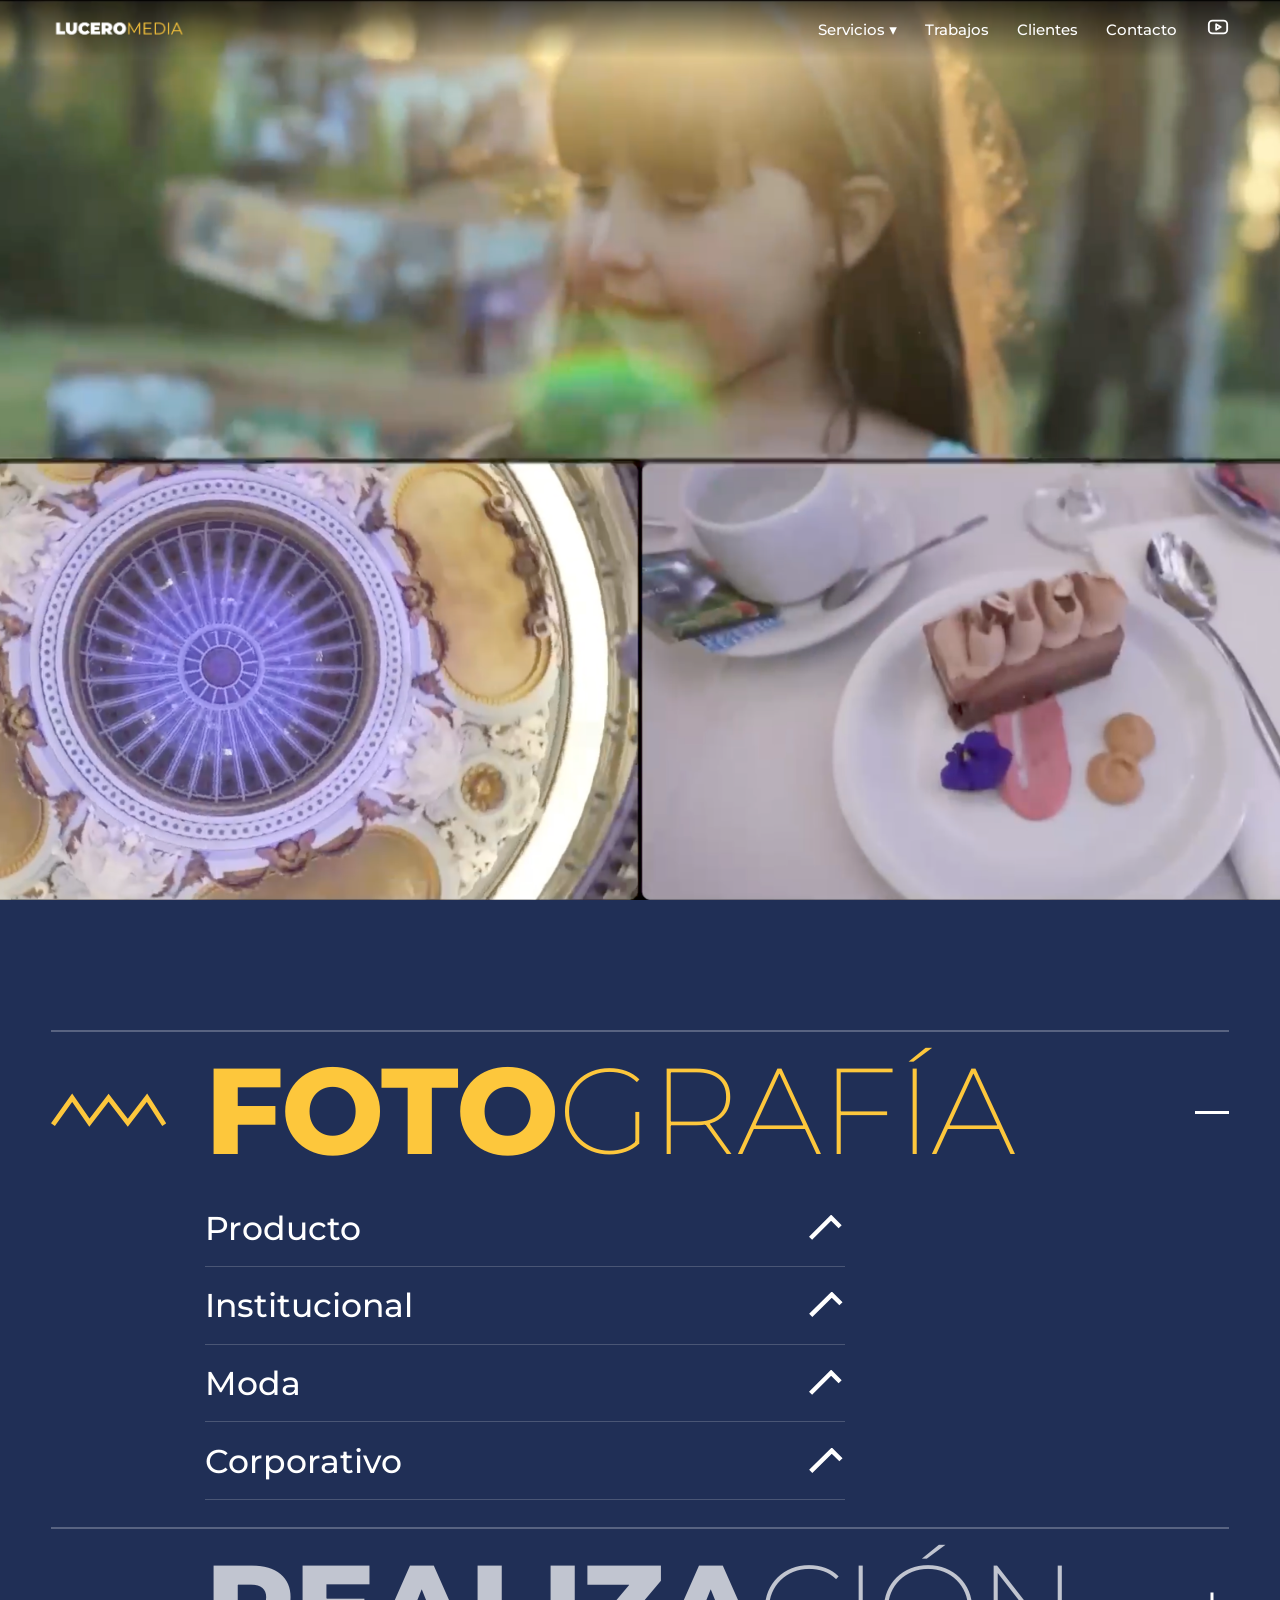
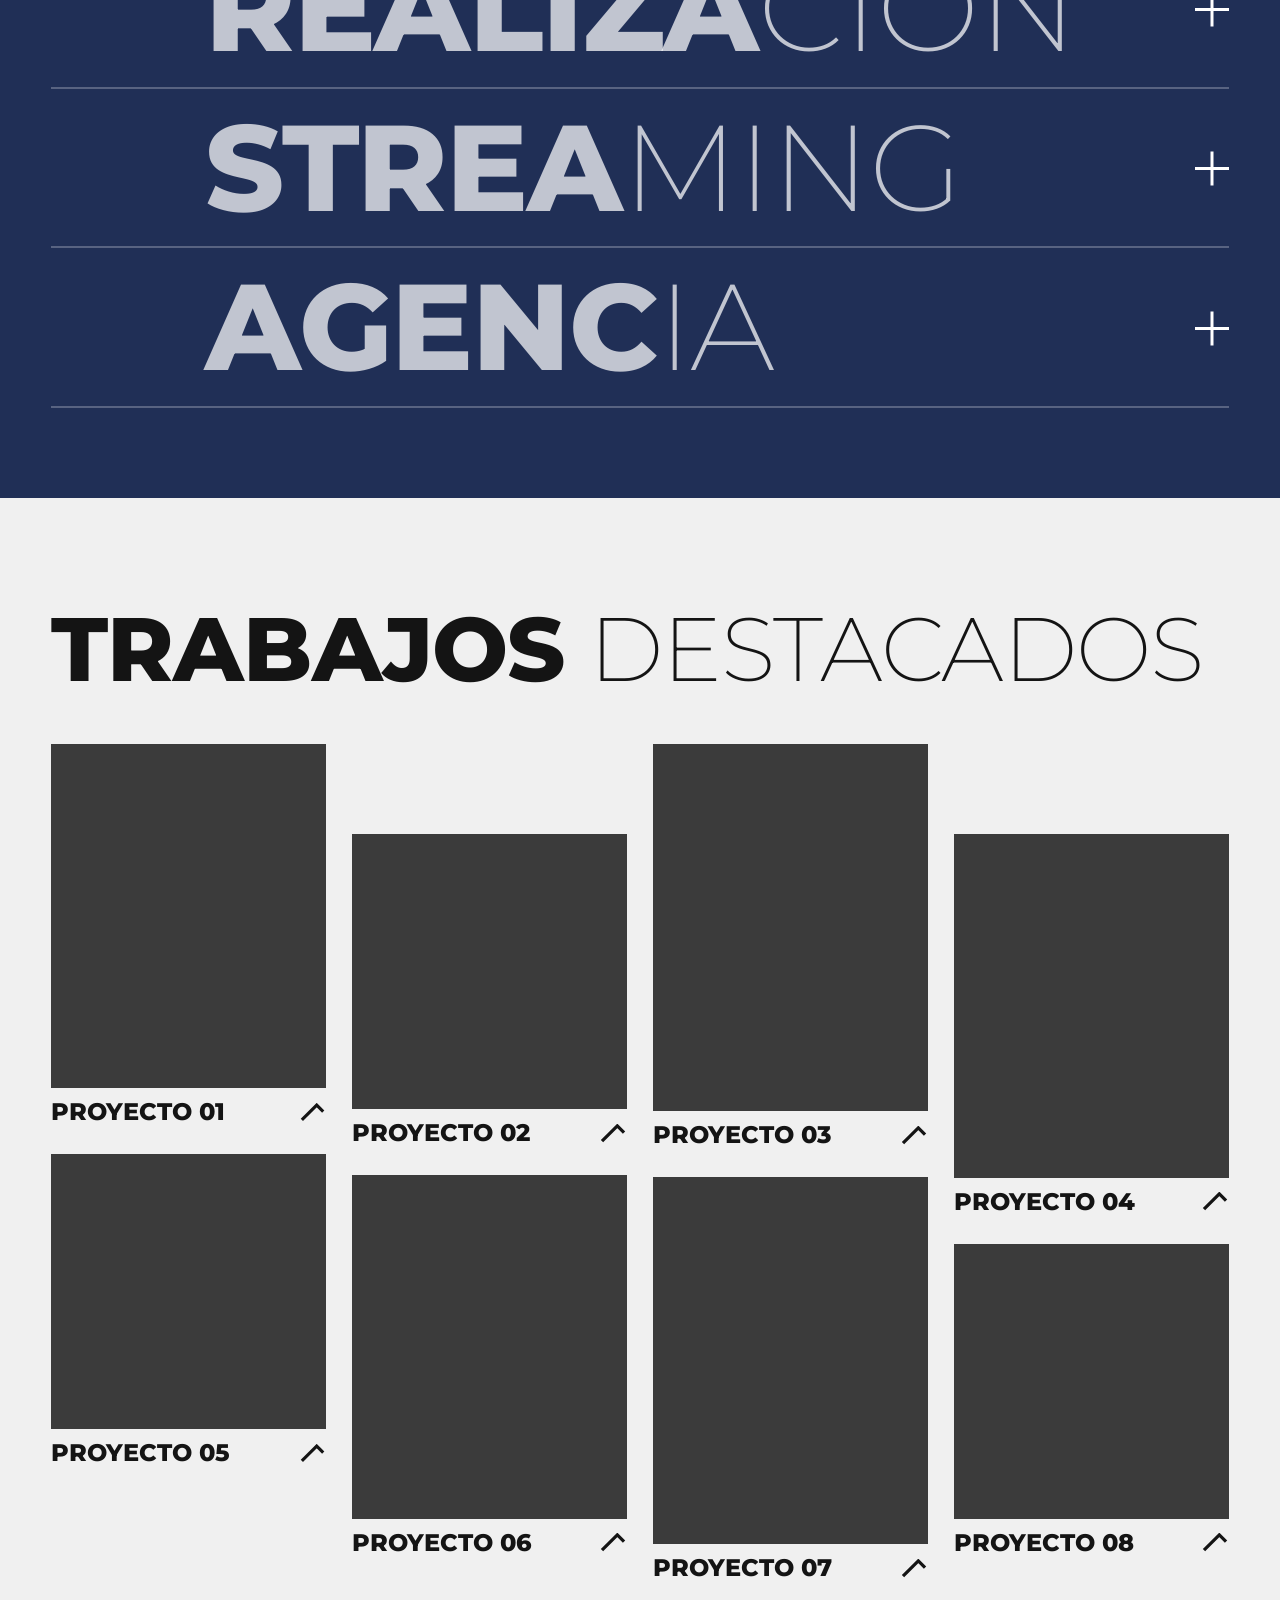
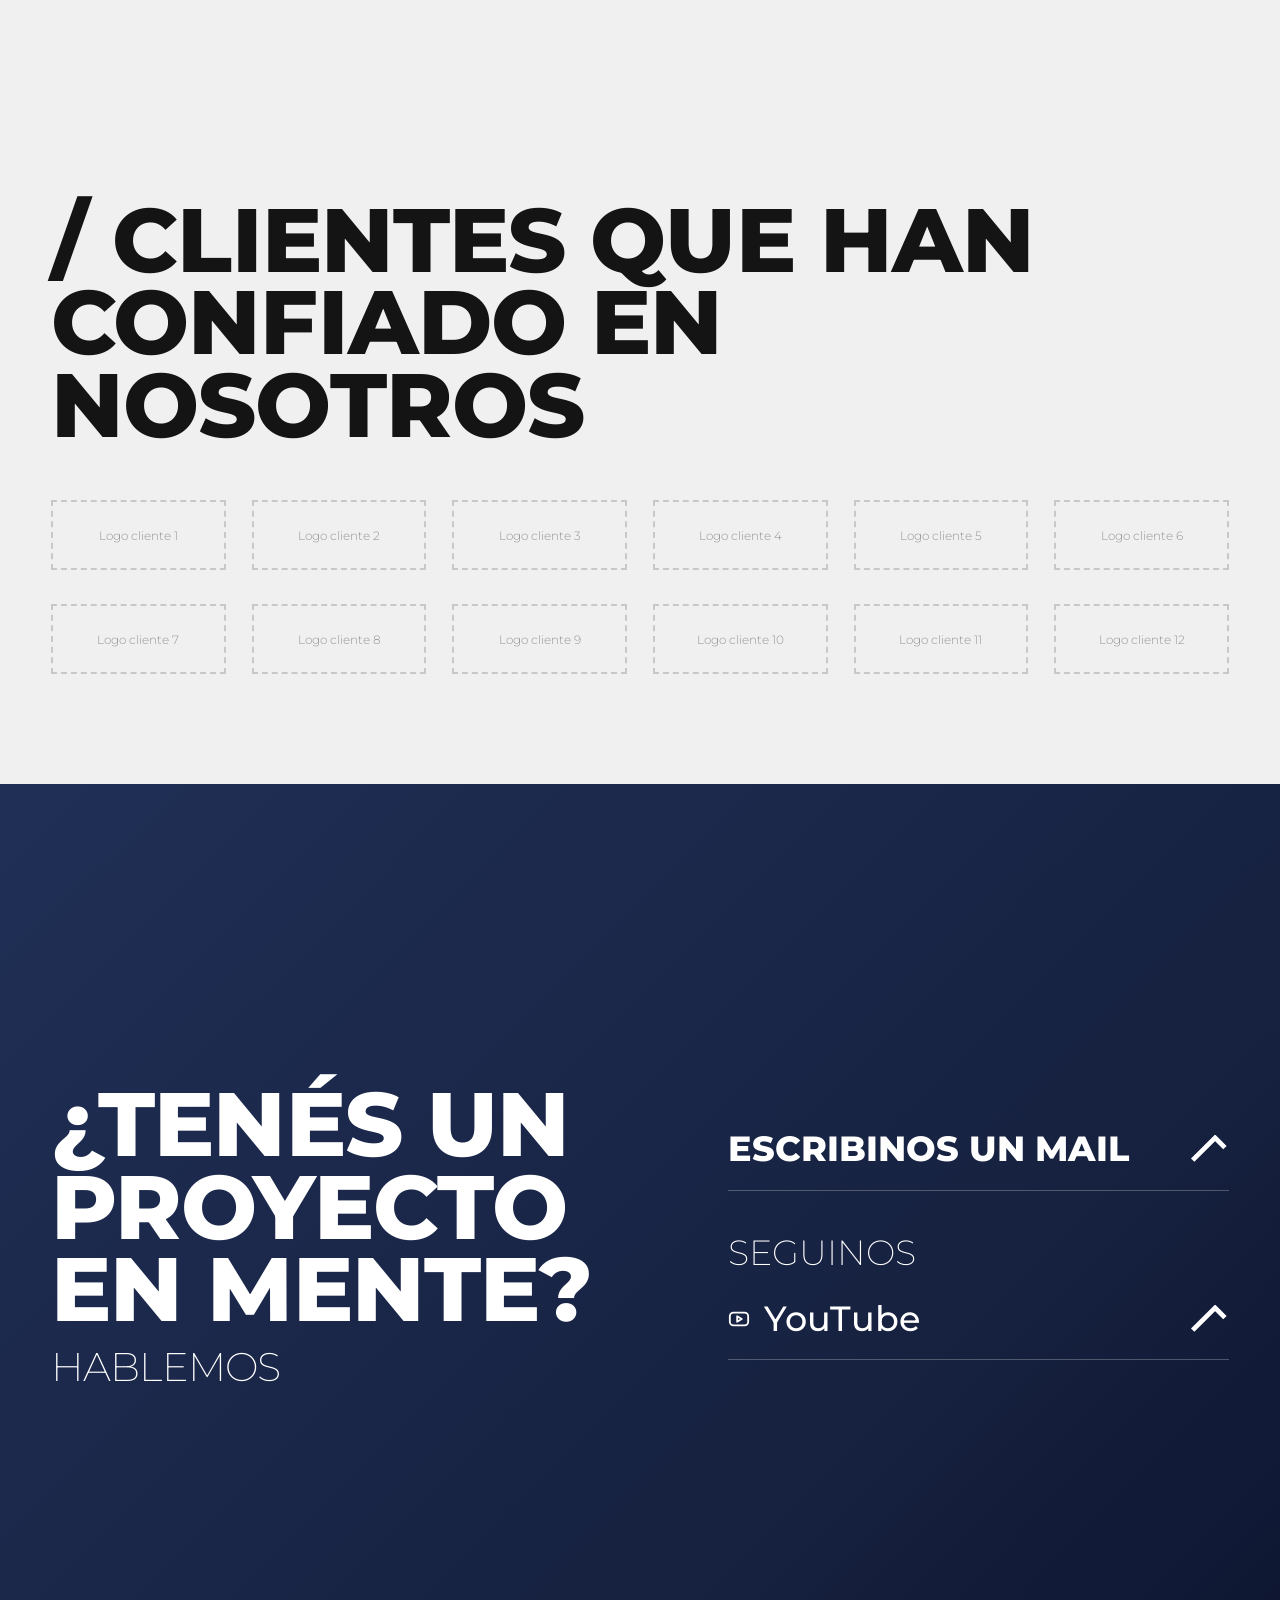
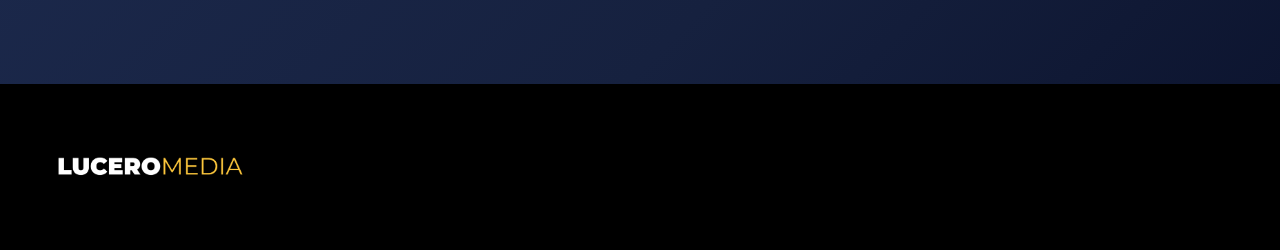
==== index.html @ f8f50268 "Add files via upload" ====
<!DOCTYPE html>
<html lang="es">
<head>
<meta charset="utf-8">
<meta name="viewport" content="width=device-width, initial-scale=1">
<title>Lucero Media | Fotografía, realización audiovisual y streaming</title>
<meta name="description" content="Fotografía, realización audiovisual y streaming para empresas.">
<link rel="icon" href="assets/logos/LM_logo_Isologo_Favicon.png">
<link rel="preconnect" href="https://fonts.googleapis.com">
<link rel="preconnect" href="https://fonts.gstatic.com" crossorigin>
<link href="https://fonts.googleapis.com/css2?family=Montserrat:wght@200;300;500;800&display=swap" rel="stylesheet">
<style>
:root{--ar:url("data:image/svg+xml,%3Csvg xmlns='http://www.w3.org/2000/svg' viewBox='0 0 28 20'%3E%3Cpolyline points='2,18 18,2 25,9' fill='none' stroke='%23000' stroke-width='3.4'/%3E%3C/svg%3E");--az:#202F56;--am:#FDC73C;--gr:#F0F0F0;--tx:#141414}
*{box-sizing:border-box;margin:0;padding:0}
html{scroll-behavior:smooth}
body{font-family:Montserrat,system-ui,sans-serif;background:var(--gr);color:var(--tx);overflow-x:hidden}
a{color:inherit;text-decoration:none}
button{font:inherit;color:inherit;background:none;border:0;cursor:pointer}
:focus-visible{outline:3px solid var(--am);outline-offset:3px}
svg.i{width:22px;height:22px;fill:none;stroke:currentColor;stroke-width:2;stroke-linecap:round;stroke-linejoin:round}
.ar{display:inline-block;flex:none;width:1.1em;height:.8em;margin-top:.1em;background:currentColor;-webkit-mask:var(--ar) center/contain no-repeat;mask:var(--ar) center/contain no-repeat;transition:transform .25s}
.w:hover .ar{transform:translate(4px,-4px)}
h2{font-weight:800;text-transform:uppercase;line-height:.92;letter-spacing:-.01em;font-size:clamp(2.4rem,7vw,6.5rem)}
h2 em{font-style:normal;font-weight:200}

/* Encabezado */
#hd{position:fixed;inset:0 0 auto 0;z-index:20;display:flex;align-items:center;justify-content:space-between;padding:16px 4vw;color:#fff;background:linear-gradient(#000a,#0000);transition:transform .35s,background .35s}
#hd.solid{background:var(--az)}
#hd.hide{transform:translateY(-100%)}
.logo img{height:26px;display:block}
.bar{display:flex;align-items:center;gap:30px;font-weight:500;font-size:.95rem}
.bar nav{display:flex;gap:28px;align-items:center}
.dd{position:relative}
.dd-menu{position:absolute;top:100%;left:-16px;min-width:210px;padding:10px 0;background:var(--az);display:none}
.dd:hover .dd-menu,.dd:focus-within .dd-menu{display:block}
.dd-menu a{display:block;padding:10px 16px}
.dd-menu a:hover,nav>a:hover,.dd>button:hover{color:var(--am)}
.soc{display:flex;gap:14px;list-style:none}
.soc a:hover{color:var(--am)}
.burger{display:none;width:44px;height:44px}
.burger span{display:block;width:26px;height:3px;background:#fff;margin:5px auto}

/* Reel */
#reel{height:100vh;height:100svh;background:var(--az);position:relative}
#reel video{width:100%;height:100%;object-fit:cover;display:block}

/* Servicios */
#servicios{min-height:100vh;padding:130px 4vw 90px;background:var(--az);color:#fff}
.sv{border-top:2px solid #ffffff40}
.sv:last-child{border-bottom:2px solid #ffffff40}
.sv-h{width:100%;display:flex;align-items:center;gap:3vw;padding:2vh 0;text-align:left}
.zz{width:clamp(60px,9vw,130px);flex:none;fill:none;stroke:var(--am);stroke-width:5;stroke-dasharray:1;stroke-dashoffset:1;transition:stroke-dashoffset .8s}
.sv.on .zz{stroke-dashoffset:0}
.t{flex:1;font-size:clamp(2.6rem,9.5vw,8.5rem);line-height:1;text-transform:uppercase;letter-spacing:-.01em;color:#ffffffb8;transition:color .3s}
.t b{font-weight:800}.t span{font-weight:200}
.sv-h:hover .t,.sv.on .t{color:var(--am)}
.pl{width:34px;height:34px;position:relative;flex:none;color:#fff}
.pl::before,.pl::after{content:"";position:absolute;left:0;right:0;top:50%;height:3px;background:currentColor;transition:transform .35s}
.pl::after{transform:rotate(90deg)}
.sv.on .pl::after{transform:none}
.sv-b{display:grid;grid-template-rows:0fr;transition:grid-template-rows .5s cubic-bezier(.7,0,.2,1)}
.sv.on .sv-b{grid-template-rows:1fr}
.sv-b ul{min-height:0;overflow:hidden;list-style:none;padding-left:calc(clamp(60px,9vw,130px) + 3vw)}
.sv-b ul::after{content:"";display:block;height:3vh}
.sv.on li{animation:in .5s both;animation-delay:calc(var(--n)*60ms + 250ms)}
.sv-b a,.sv-b p{display:flex;justify-content:space-between;align-items:center;max-width:640px;padding:.55em 0;font-size:clamp(1.2rem,2.6vw,2.1rem);font-weight:500;border-bottom:1px solid #ffffff30;transition:color .2s,border-color .2s}
.sv-b a::after{content:"";width:1.1em;height:.8em;background:currentColor;-webkit-mask:var(--ar) center/contain no-repeat;mask:var(--ar) center/contain no-repeat;transition:transform .25s}
.sv-b a:hover{color:var(--am);border-color:var(--am)}
.sv-b a:hover::after{transform:translate(5px,-5px)}
.sv-b p{font-weight:300;color:#ffffffb8}
@keyframes in{from{opacity:0;transform:translateY(18px)}to{opacity:1;transform:none}}

/* Trabajos */
.sec{padding:110px 4vw}
.sec>h2{margin-bottom:6vh}
.grid{display:flex;gap:2vw}
.col{flex:1;display:flex;flex-direction:column;gap:2.4vw}
.col:nth-child(even){margin-top:7vw}
.w{display:block}
.ph{background:#3b3b3b;overflow:hidden}
.ph img{width:100%;height:100%;object-fit:cover;display:block;filter:grayscale(1);transition:filter .4s,transform .6s}
.w:hover .ph img{filter:none;transform:scale(1.04)}
.w h3{display:flex;justify-content:space-between;gap:12px;margin-top:12px;font-weight:800;text-transform:uppercase;font-size:clamp(1rem,1.9vw,1.7rem);line-height:.95}
.w h3 span{font-weight:500}

/* Clientes */
#clientes{background:var(--gr)}
.logos{display:grid;grid-template-columns:repeat(auto-fill,minmax(150px,1fr));gap:34px 26px;align-items:center}
.logos div,.logos img{height:70px;object-fit:contain;filter:grayscale(1);opacity:.75}
.logos div{display:grid;place-items:center;border:2px dashed #bbb;font-size:.75rem;font-weight:300;color:#777}

/* Contacto */
#contacto{min-height:100vh;display:grid;grid-template-columns:1.2fr 1fr;gap:6vw;align-items:center;padding:120px 4vw;color:#fff;background:linear-gradient(135deg,#202F56,#16213f 70%,#0d1530)}
#contacto h2 em{display:block;margin-top:2vh;font-size:.45em}
.btns{display:flex;flex-direction:column;max-width:560px}
.btn{display:flex;justify-content:space-between;align-items:center;gap:14px;padding:.55em 0;border-bottom:1px solid #ffffff40;font-size:clamp(1.3rem,2.8vw,2.2rem);font-weight:500;transition:color .2s,border-color .2s}
.btn span{display:flex;align-items:center;gap:14px}
.btn::after{content:"";flex:none;width:1.1em;height:.8em;background:currentColor;-webkit-mask:var(--ar) center/contain no-repeat;mask:var(--ar) center/contain no-repeat;transition:transform .25s}
.btn.main{font-weight:800;text-transform:uppercase}
.btn:hover{color:var(--am);border-color:var(--am)}
.btn:hover::after{transform:translate(5px,-5px)}
.btn[hidden]{display:none}
.btns h3{margin:40px 0 4px;font-weight:200;text-transform:uppercase;font-size:clamp(1.3rem,2.8vw,2.2rem)}

footer{background:#000;padding:64px 4vw}
footer img{height:38px;display:block}

@media (max-width:820px){
 .burger{display:block}
 .bar{position:fixed;inset:0 0 0 22%;background:var(--az);flex-direction:column;align-items:flex-start;justify-content:center;gap:28px;padding:40px;font-size:1.3rem;transform:translateX(100%);transition:transform .35s}
 .bar.open{transform:none}
 .bar nav{flex-direction:column;align-items:flex-start}
 .dd-menu{position:static;display:block;padding:6px 0 0 8px;background:none}
 .burger{position:relative;z-index:2}
 .grid{flex-wrap:wrap}.col{flex:1 1 44%}.col:nth-child(even){margin-top:0}
 #contacto{grid-template-columns:1fr}
}
@media (prefers-reduced-motion:reduce){html{scroll-behavior:auto}*{animation:none!important;transition:none!important}}
</style>
</head>
<body>
<svg width="0" height="0" style="position:absolute" aria-hidden="true">
 <symbol id="i-linkedin" viewBox="0 0 24 24"><rect x="3" y="3" width="18" height="18" rx="3"/><path d="M8 10v7M8 7v.01M12 17v-7M12 13a3 3 0 0 1 6 0v4"/></symbol>
 <symbol id="i-instagram" viewBox="0 0 24 24"><rect x="3" y="3" width="18" height="18" rx="5"/><circle cx="12" cy="12" r="4"/><path d="M17.5 6.5v.01"/></symbol>
 <symbol id="i-youtube" viewBox="0 0 24 24"><rect x="2" y="5" width="20" height="14" rx="4"/><path d="M10 9v6l5-3z"/></symbol>
 <symbol id="i-facebook" viewBox="0 0 24 24"><path d="M14 8h3V4h-3a4 4 0 0 0-4 4v3H7v4h3v6h4v-6h3l1-4h-4V8z"/></symbol>
 <symbol id="i-x" viewBox="0 0 24 24"><path d="M4 4l16 16M20 4L4 20"/></symbol>
</svg>

<header id="hd">
 <a class="logo" href="#reel" aria-label="Lucero Media, inicio"><img src="assets/logos/LM_logo_Principal.png" alt="Lucero Media"></a>
 <button class="burger" id="bg" aria-label="Abrir menú" aria-expanded="false"><span></span><span></span><span></span></button>
 <div class="bar" id="bar">
  <nav>
   <div class="dd"><a href="#servicios">Servicios ▾</a>
    <div class="dd-menu" id="ddm"></div></div>
   <a href="#trabajos">Trabajos</a>
   <a href="#clientes">Clientes</a>
   <a href="#contacto">Contacto</a>
  </nav>
  <ul class="soc" id="hs"></ul>
 </div>
</header>

<main>
<section id="reel">
 <video autoplay muted loop playsinline preload="auto" poster="assets/media/reel-poster.jpg"><source src="assets/media/reel.mp4" type="video/mp4"></video>
</section>

<section id="servicios" aria-label="Servicios"><div id="svl"></div></section>

<section class="sec" id="trabajos"><h2>Trabajos <em>destacados</em></h2><div class="grid" id="grid"></div></section>

<section class="sec" id="clientes"><h2>/ Clientes que han confiado en nosotros</h2><div class="logos" id="logos"></div></section>

<section id="contacto">
 <h2>¿Tenés un proyecto en mente?<em>Hablemos</em></h2>
 <div class="btns" id="btns">
  <a class="btn main" id="wa" hidden target="_blank" rel="noopener">WhatsApp</a>
  <a class="btn main" id="ml">Escribinos un mail</a>
  <h3>Seguinos</h3>
 </div>
</section>
</main>

<footer><img src="assets/logos/LM_logo_Principal.png" alt="Lucero Media"></footer>

<script src="data/trabajos.js"></script>
<script>
/* ===== Configuración: completá acá lo que falte ===== */
const CFG={
 whatsapp:'',                         // ej: '5491112345678' (código de país, sin + ni espacios)
 mail:['luceromedia.ar','gmail.com'], // luego: ['hola','luceromedia.ar']
 redes:{linkedin:'',instagram:'',youtube:'https://www.youtube.com/@luceromedia-ar',facebook:'',x:''}
};
const PROD=[
 {k:'fotografia',a:'Foto',b:'grafía',s:['Producto','Institucional','Moda','Corporativo']},
 {k:'realizacion',a:'Realiza',b:'ción',s:['Redes Sociales','Coberturas','Institucional','Documental']},
 {k:'streaming',a:'Strea',b:'ming',s:['Bodas','Eventos','Programas','Conferencias','Webinars']},
 {k:'agencia',a:'Agenc',b:'IA',s:[]}
];
const TRAB=[['p01','Proyecto 01','4/5'],['p02','Proyecto 02','1/1'],['p03','Proyecto 03','3/4'],['p04','Proyecto 04','4/5'],
 ['p05','Proyecto 05','1/1'],['p06','Proyecto 06','4/5'],['p07','Proyecto 07','3/4'],['p08','Proyecto 08','1/1']];
const $=s=>document.querySelector(s);
const slug=t=>t.toLowerCase().normalize('NFD').replace(/[\u0300-\u036f]/g,'').replace(/\s+/g,'-');

/* Redes */
const ico=k=>`<svg class="i"><use href="#i-${k}"/></svg>`;
const nombres={linkedin:'LinkedIn',instagram:'Instagram',youtube:'YouTube',facebook:'Facebook',x:'X'};
const orden=['linkedin','instagram','youtube','facebook','x'].filter(k=>CFG.redes[k]);
$('#hs').innerHTML=orden.map(k=>`<li><a href="${CFG.redes[k]}" target="_blank" rel="noopener" aria-label="${nombres[k]}">${ico(k)}</a></li>`).join('');
$('#btns').insertAdjacentHTML('beforeend',orden.map(k=>`<a class="btn" href="${CFG.redes[k]}" target="_blank" rel="noopener"><span>${ico(k)} ${nombres[k]}</span></a>`).join(''));
if(CFG.whatsapp){const w=$('#wa');w.hidden=false;w.href='https://wa.me/'+CFG.whatsapp}
$('#ml').href='mailto:'+CFG.mail.join('@'); /* el mail se arma por partes para que los robots no lo lean */

/* Servicios */
const zz='<svg class="zz" viewBox="0 0 120 40" aria-hidden="true"><polyline pathLength="1" points="2,34 22,6 40,32 60,6 80,32 100,6 118,34"/></svg>';
$('#svl').innerHTML=PROD.map((p,i)=>`<div class="sv"><button class="sv-h" data-i="${i}" aria-expanded="false">${zz}<span class="t"><b>${p.a}</b><span>${p.b}</span></span><i class="pl"></i></button><div class="sv-b"><ul>${p.s.length?p.s.map((x,j)=>`<li style="--n:${j}"><a href="categoria.html?c=${p.k}-${slug(x)}">${x}</a></li>`).join(''):'<li style="--n:0"><p>En construcción</p></li>'}</ul></div></div>`).join('');
$('#ddm').innerHTML=PROD.map((p,i)=>`<a href="#servicios" data-i="${i}">${p.a+p.b}</a>`).join('');
function show(i,toggle){document.querySelectorAll('.sv').forEach((el,j)=>{const on=j==i&&(toggle?!el.classList.contains('on'):true);el.classList.toggle('on',on);el.querySelector('button').setAttribute('aria-expanded',on)})}
$('#svl').addEventListener('click',e=>{const b=e.target.closest('.sv-h');if(b)show(+b.dataset.i,true)});
$('#ddm').addEventListener('click',e=>{const a=e.target.closest('a');if(a)show(+a.dataset.i)});
show(0);

/* Trabajos y clientes */
const D=(typeof TRABAJOS!=='undefined'?TRABAJOS:[]).filter(t=>t.destacado).slice(0,8).map(t=>[t.id,t.titulo,t.ratio||'4/5',t.imagen]);
const cols=[[],[],[],[]];
(D.length?D:TRAB).forEach((t,i)=>cols[i%4].push(`<a class="w" href="trabajo.html?id=${t[0]}"><div class="ph" style="aspect-ratio:${t[2]}"><img src="${t[3]||`assets/trabajos/${t[0]}.jpg`}" alt="${t[1]}" loading="lazy" onerror="this.remove()"></div><h3>${t[1]}<i class="ar"></i></h3></a>`));
$('#grid').innerHTML=cols.map(c=>`<div class="col">${c.join('')}</div>`).join('');
const CL=typeof CLIENTES!=='undefined'?CLIENTES:[];
$('#logos').innerHTML=CL.length?CL.map(c=>`<img src="assets/clientes/${c.f}" alt="${c.n}" loading="lazy">`).join(''):Array.from({length:12},(_,i)=>`<div>Logo cliente ${i+1}</div>`).join('');

/* Encabezado: transparente sobre el reel, azul después; se oculta al bajar */
const hd=$('#hd');let y0=0;
addEventListener('scroll',()=>{
 const y=scrollY,pasó=y>innerHeight-90;
 hd.classList.toggle('solid',pasó);
 hd.classList.toggle('hide',pasó&&y>y0&&y>innerHeight);
 y0=y;
},{passive:true});
const bg=$('#bg'),bar=$('#bar');
bg.onclick=()=>{const o=bar.classList.toggle('open');bg.setAttribute('aria-expanded',o)};
bar.addEventListener('click',e=>{if(e.target.closest('a'))bar.classList.remove('open')});
</script>
</body>
</html>
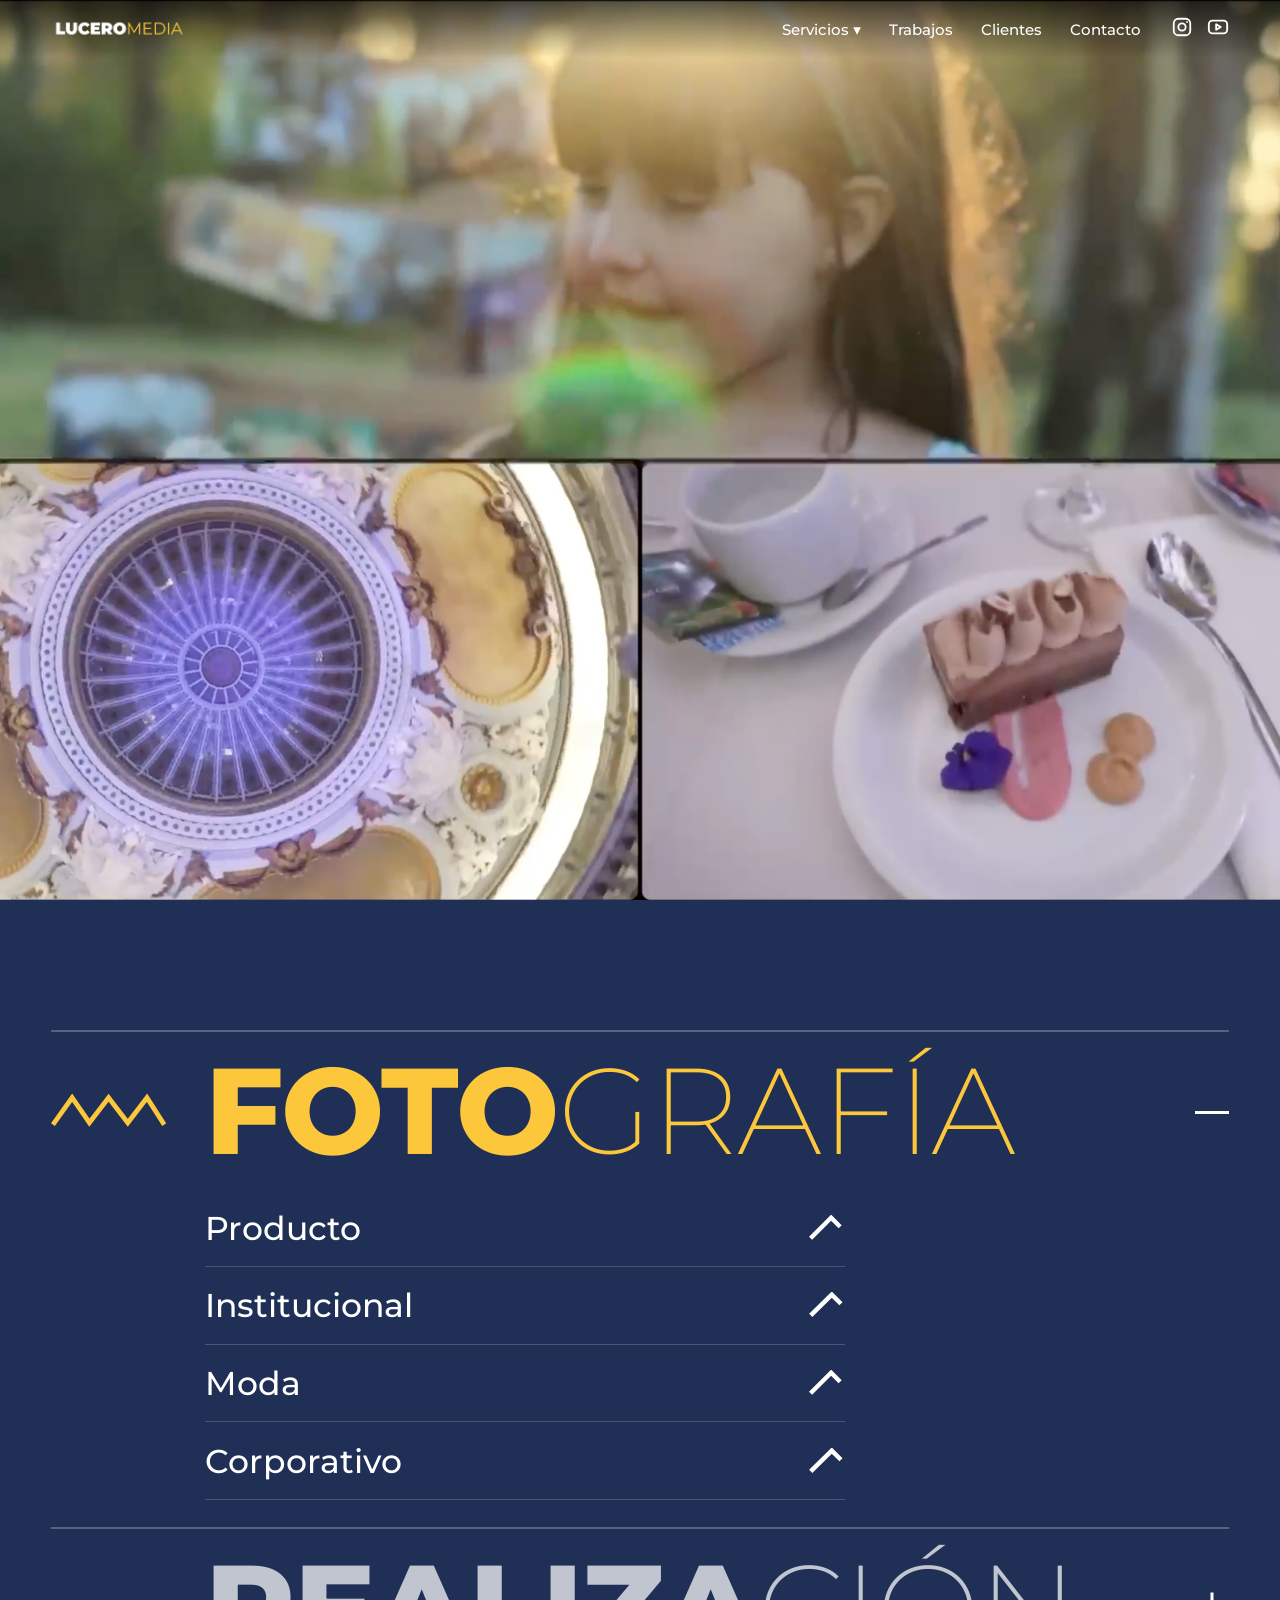
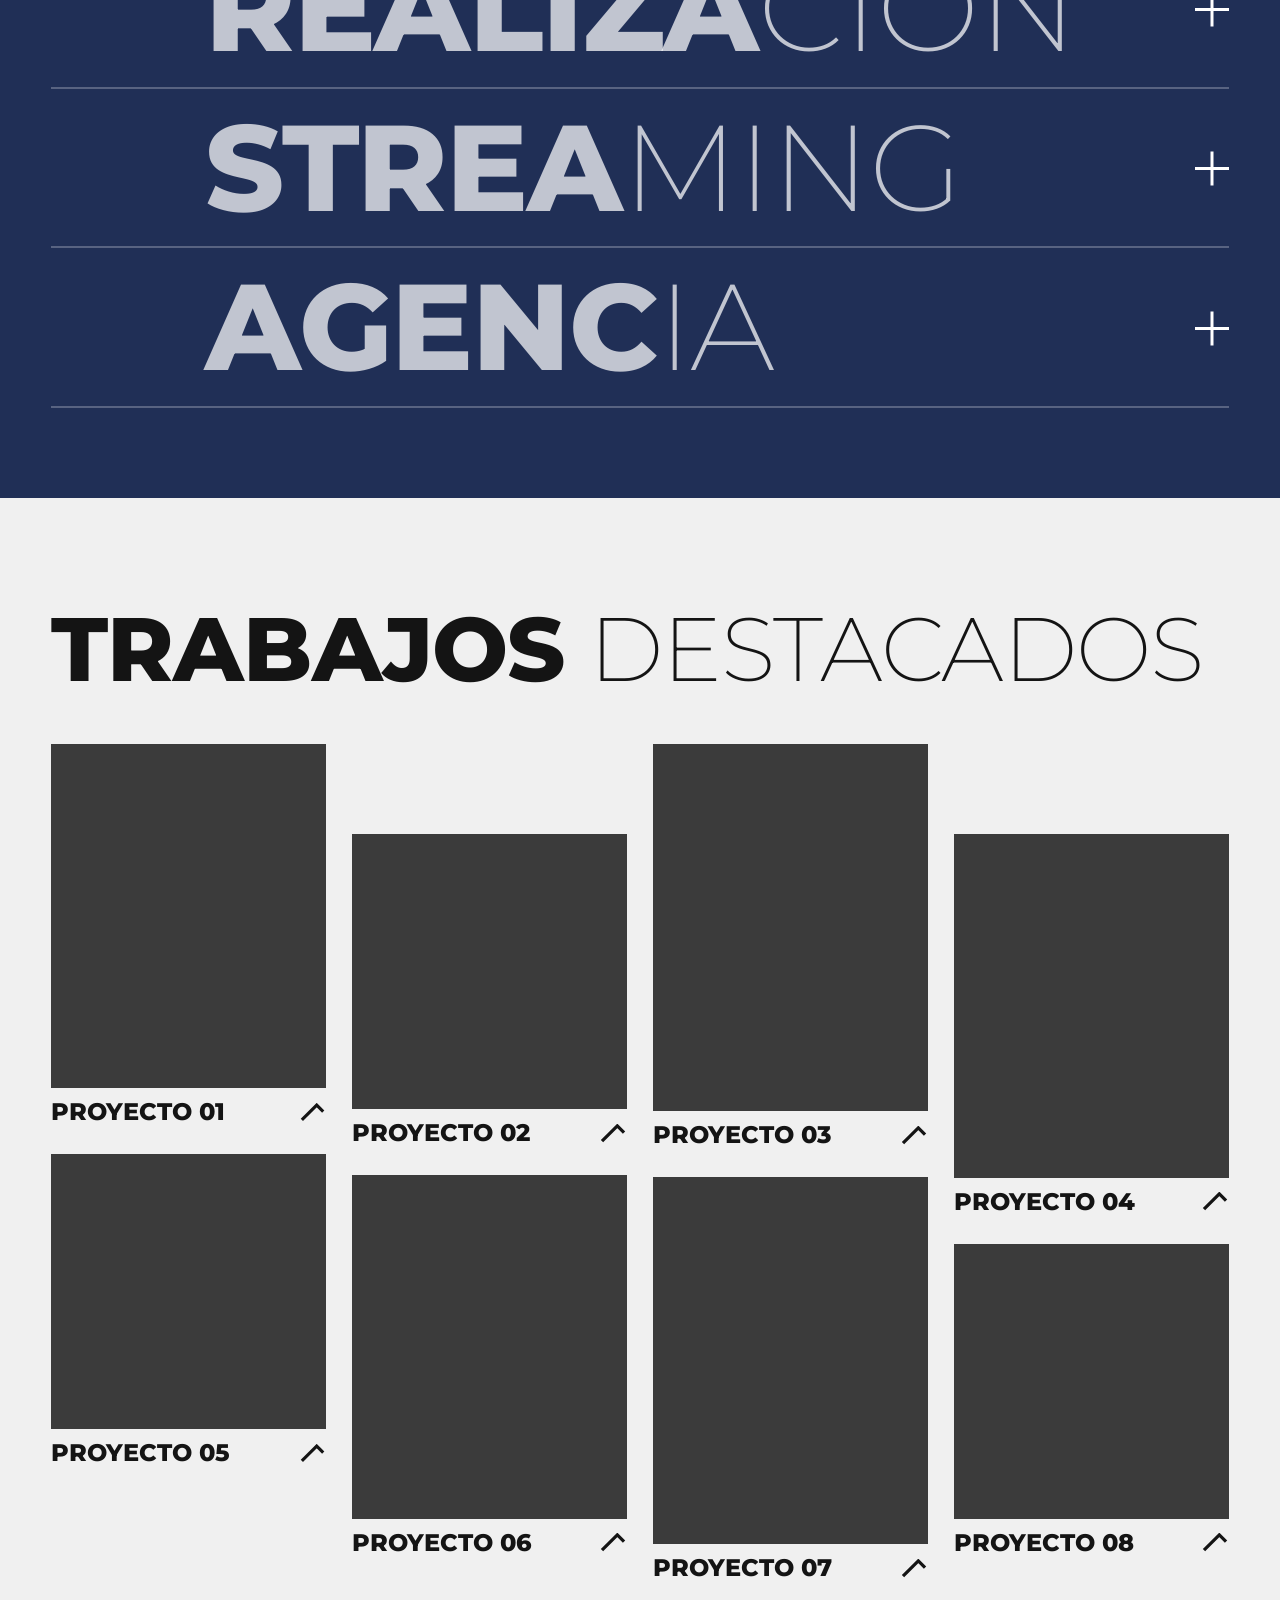
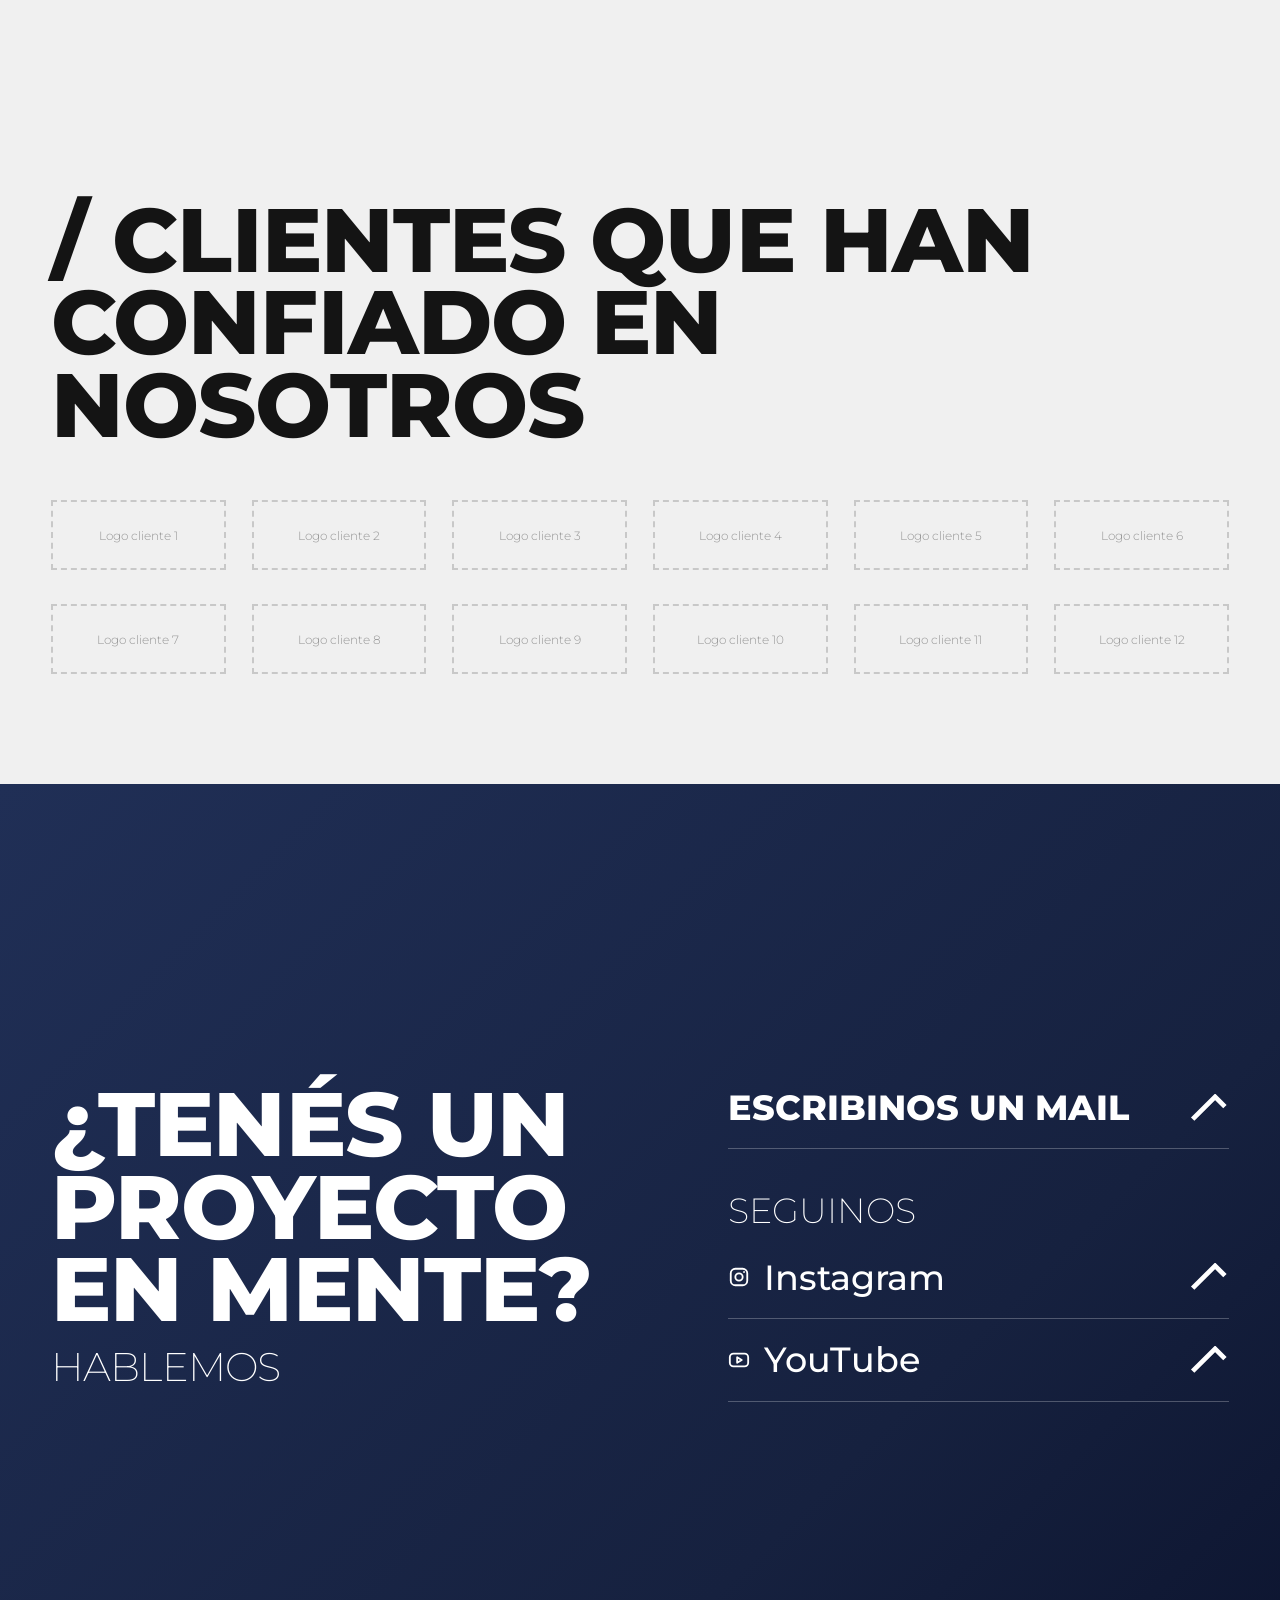
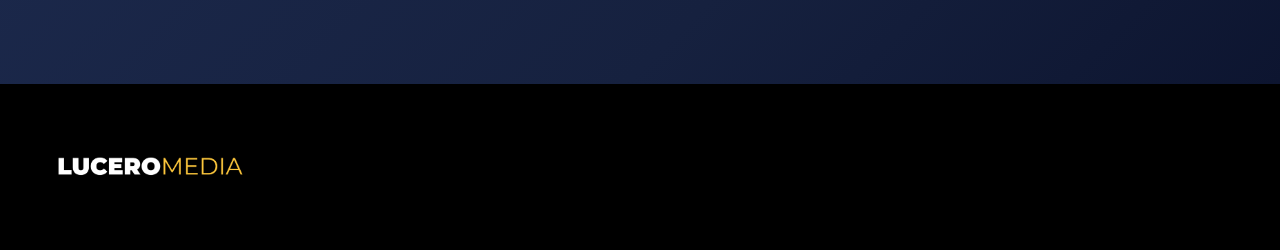
==== commit cde13862: "Update index.html" ====
--- a/index.html
+++ b/index.html
@@ -171,7 +171,7 @@
 const CFG={
  whatsapp:'',                         // ej: '5491112345678' (código de país, sin + ni espacios)
  mail:['luceromedia.ar','gmail.com'], // luego: ['hola','luceromedia.ar']
- redes:{linkedin:'',instagram:'',youtube:'https://www.youtube.com/@luceromedia-ar',facebook:'',x:''}
+ redes:{linkedin:'',instagram:'https://www.instagram.com/luceromedia.ar/',youtube:'https://www.youtube.com/@luceromedia-ar',facebook:'',x:''}
 };
 const PROD=[
  {k:'fotografia',a:'Foto',b:'grafía',s:['Producto','Institucional','Moda','Corporativo']},
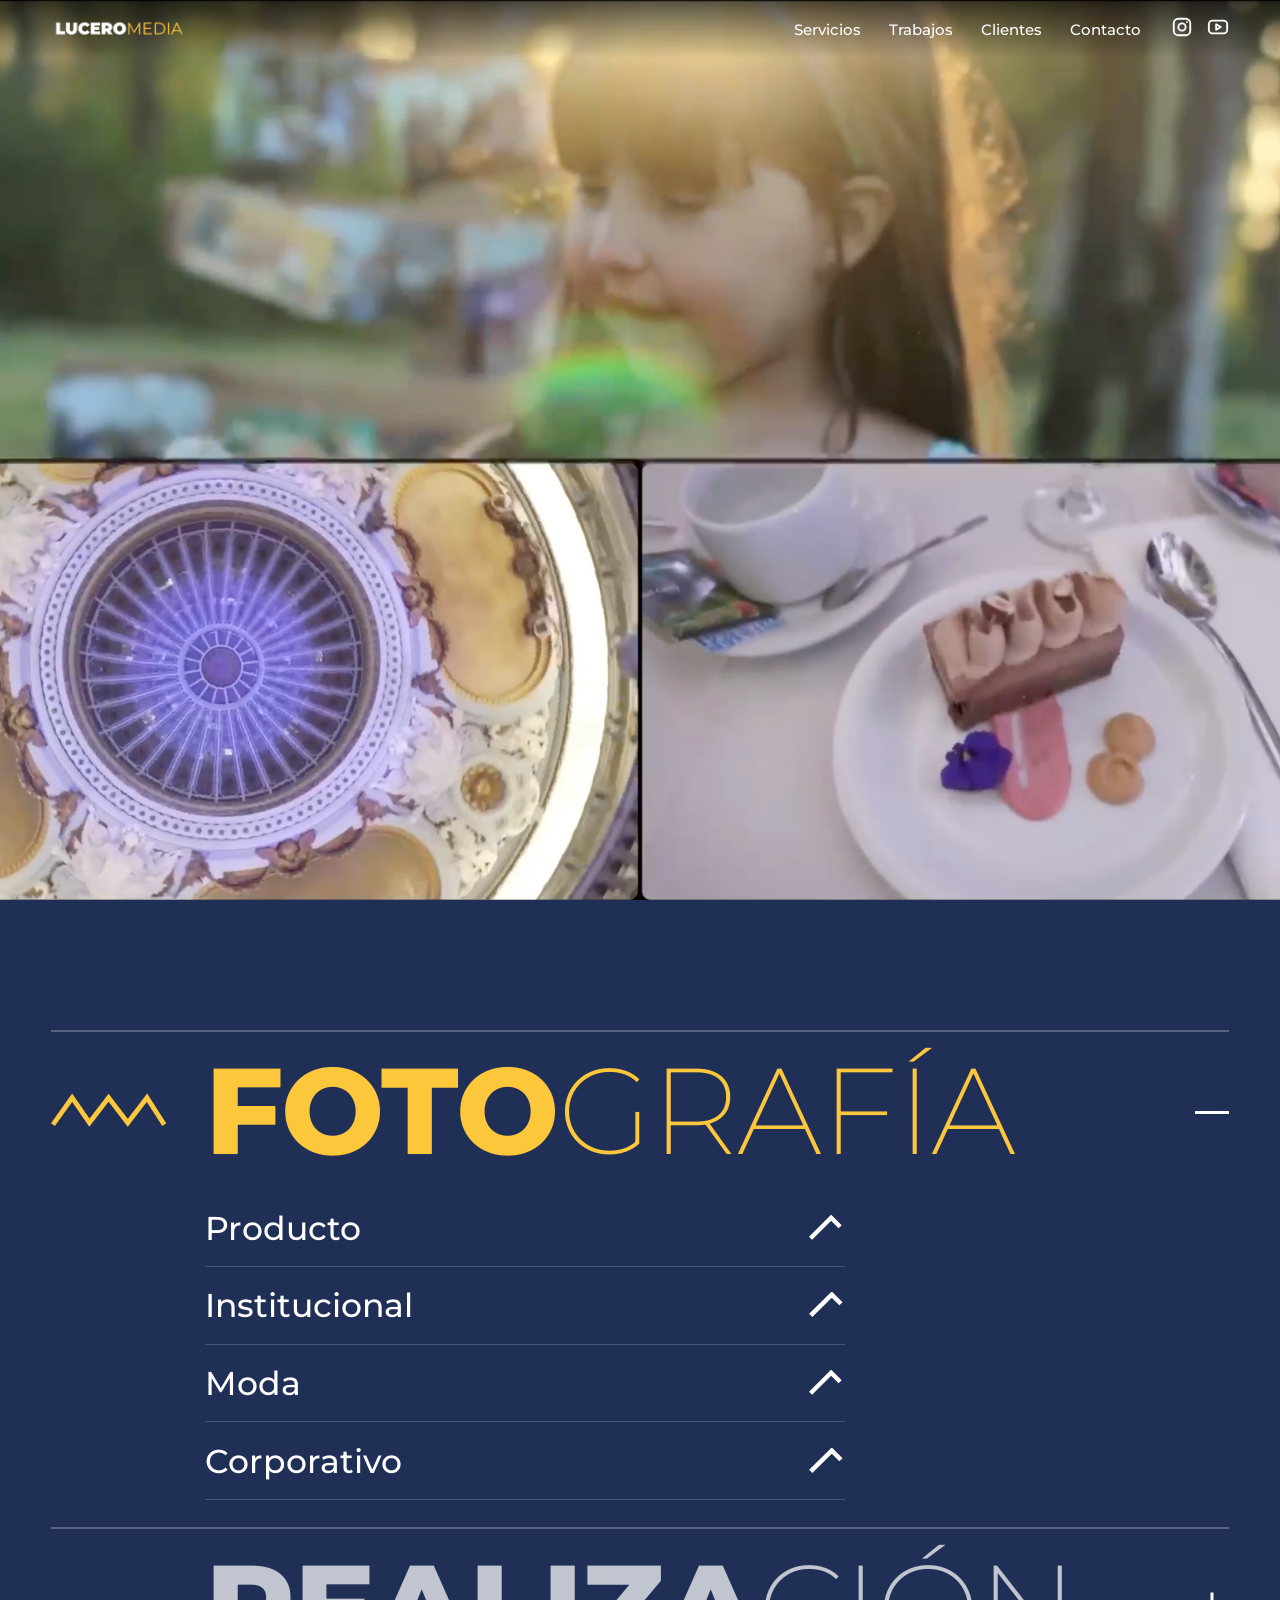
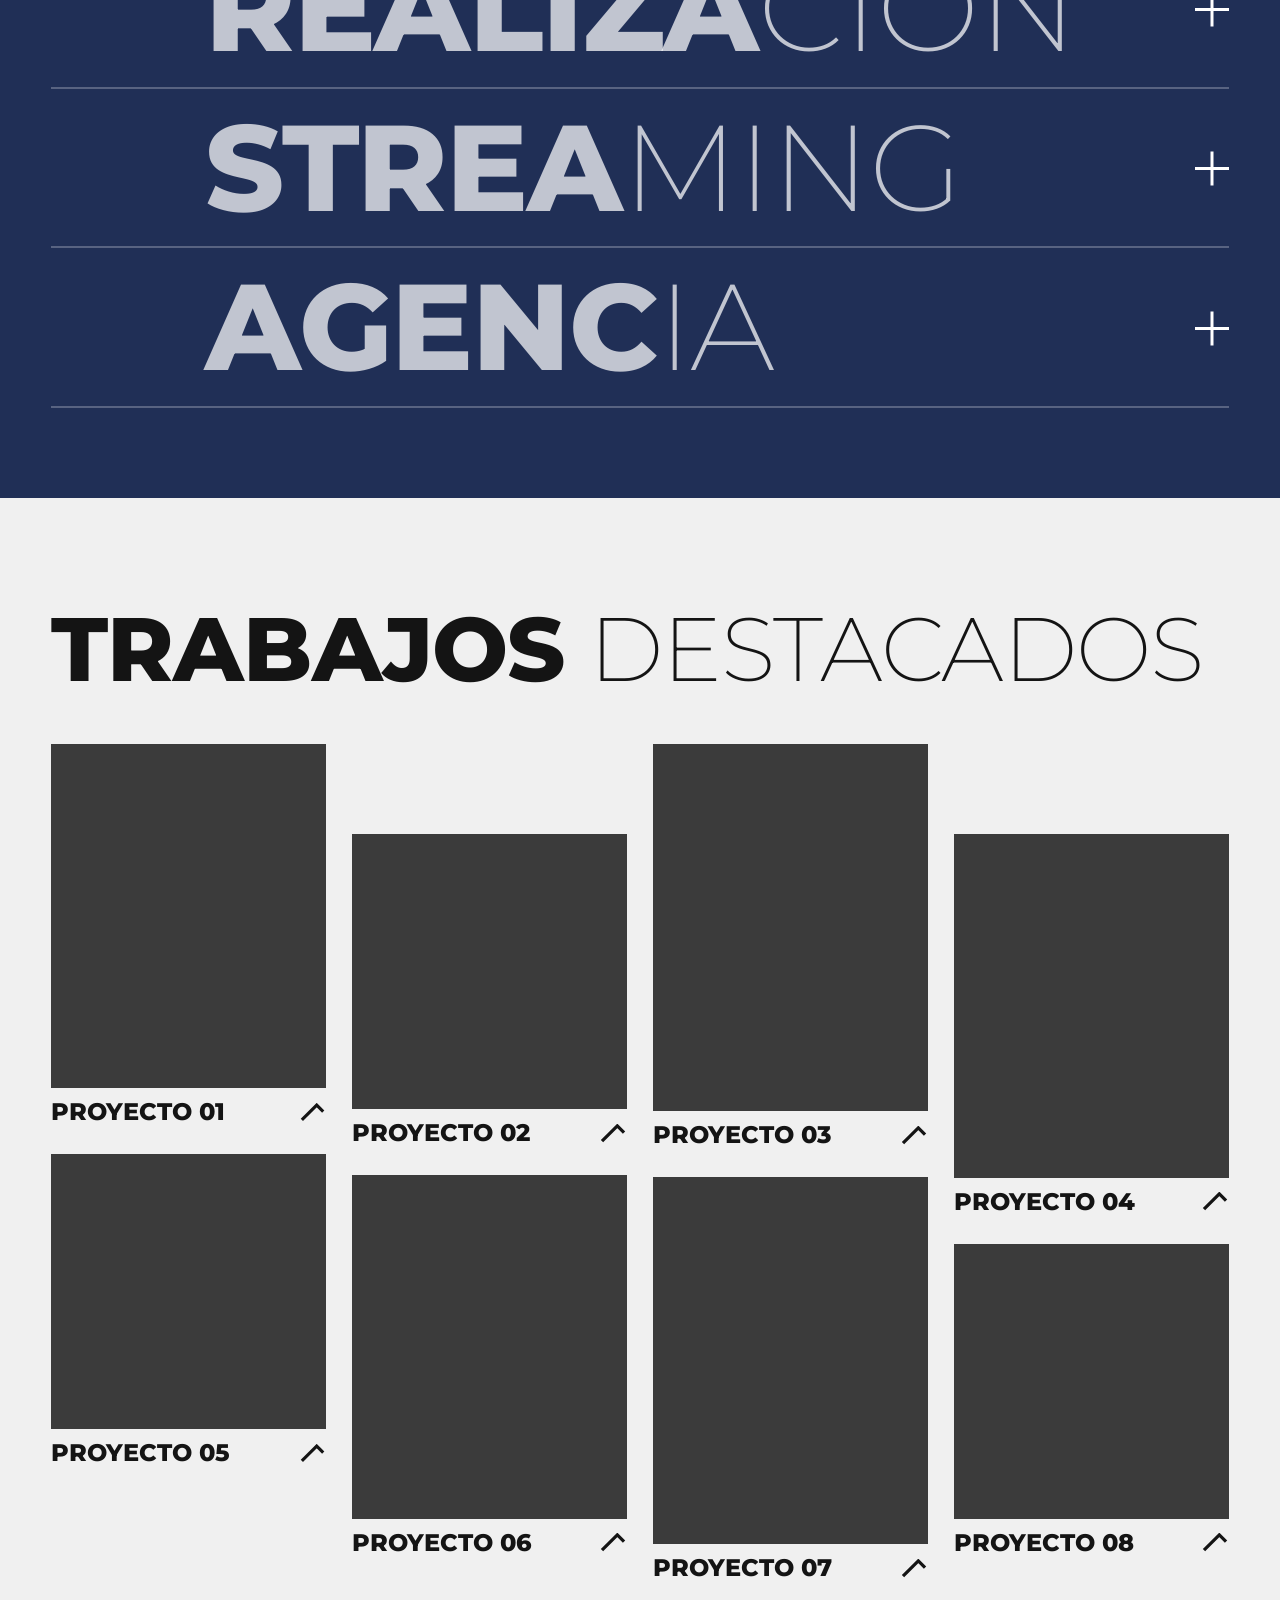
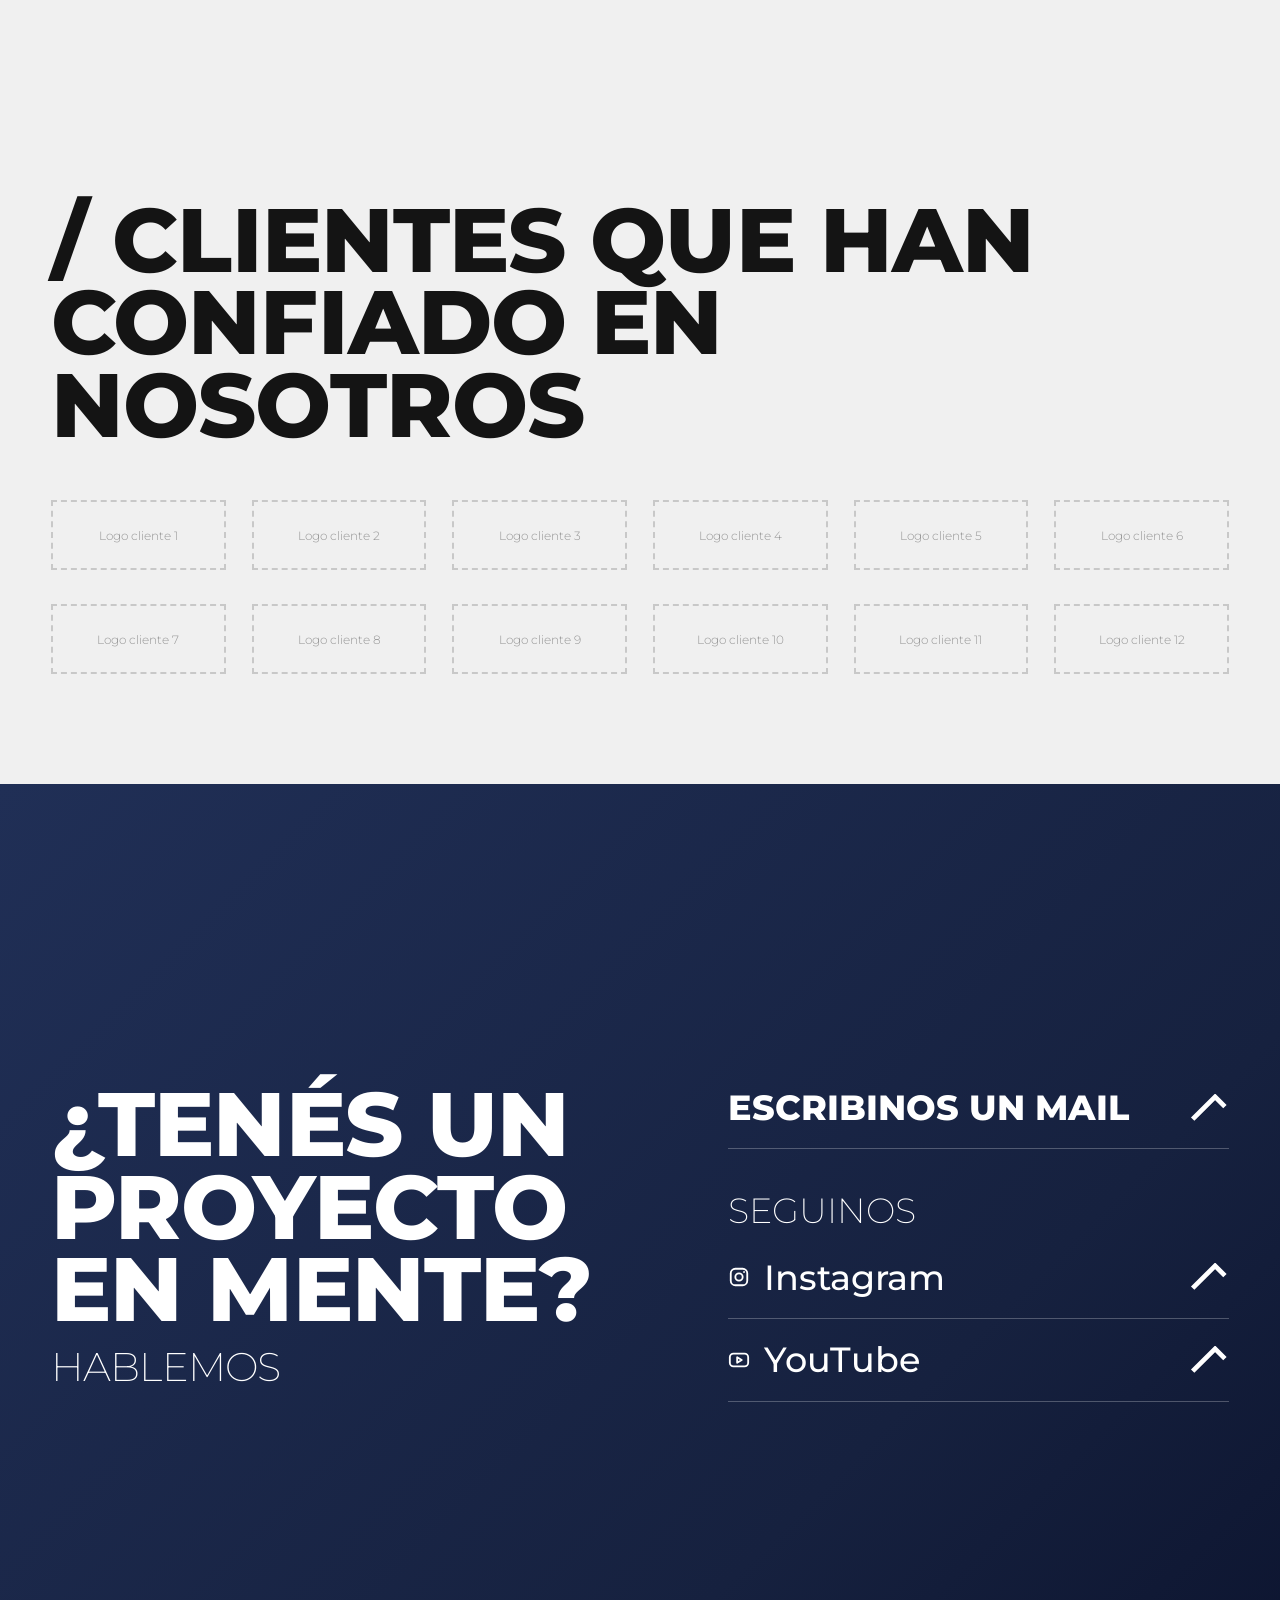
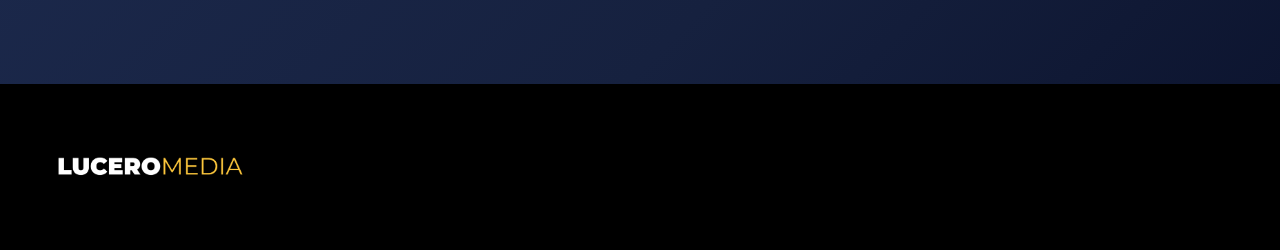
==== commit 9e1c2000: "Sumatoria de trabajos y cambios Se sumaron Trabajos y se cambio el menú" ====
--- a/index.html
+++ b/index.html
@@ -132,8 +132,7 @@
  <button class="burger" id="bg" aria-label="Abrir menú" aria-expanded="false"><span></span><span></span><span></span></button>
  <div class="bar" id="bar">
   <nav>
-   <div class="dd"><a href="#servicios">Servicios ▾</a>
-    <div class="dd-menu" id="ddm"></div></div>
+   <a href="#servicios">Servicios</a>
    <a href="#trabajos">Trabajos</a>
    <a href="#clientes">Clientes</a>
    <a href="#contacto">Contacto</a>
@@ -196,10 +195,8 @@
 /* Servicios */
 const zz='<svg class="zz" viewBox="0 0 120 40" aria-hidden="true"><polyline pathLength="1" points="2,34 22,6 40,32 60,6 80,32 100,6 118,34"/></svg>';
 $('#svl').innerHTML=PROD.map((p,i)=>`<div class="sv"><button class="sv-h" data-i="${i}" aria-expanded="false">${zz}<span class="t"><b>${p.a}</b><span>${p.b}</span></span><i class="pl"></i></button><div class="sv-b"><ul>${p.s.length?p.s.map((x,j)=>`<li style="--n:${j}"><a href="categoria.html?c=${p.k}-${slug(x)}">${x}</a></li>`).join(''):'<li style="--n:0"><p>En construcción</p></li>'}</ul></div></div>`).join('');
-$('#ddm').innerHTML=PROD.map((p,i)=>`<a href="#servicios" data-i="${i}">${p.a+p.b}</a>`).join('');
 function show(i,toggle){document.querySelectorAll('.sv').forEach((el,j)=>{const on=j==i&&(toggle?!el.classList.contains('on'):true);el.classList.toggle('on',on);el.querySelector('button').setAttribute('aria-expanded',on)})}
 $('#svl').addEventListener('click',e=>{const b=e.target.closest('.sv-h');if(b)show(+b.dataset.i,true)});
-$('#ddm').addEventListener('click',e=>{const a=e.target.closest('a');if(a)show(+a.dataset.i)});
 show(0);
 
 /* Trabajos y clientes */
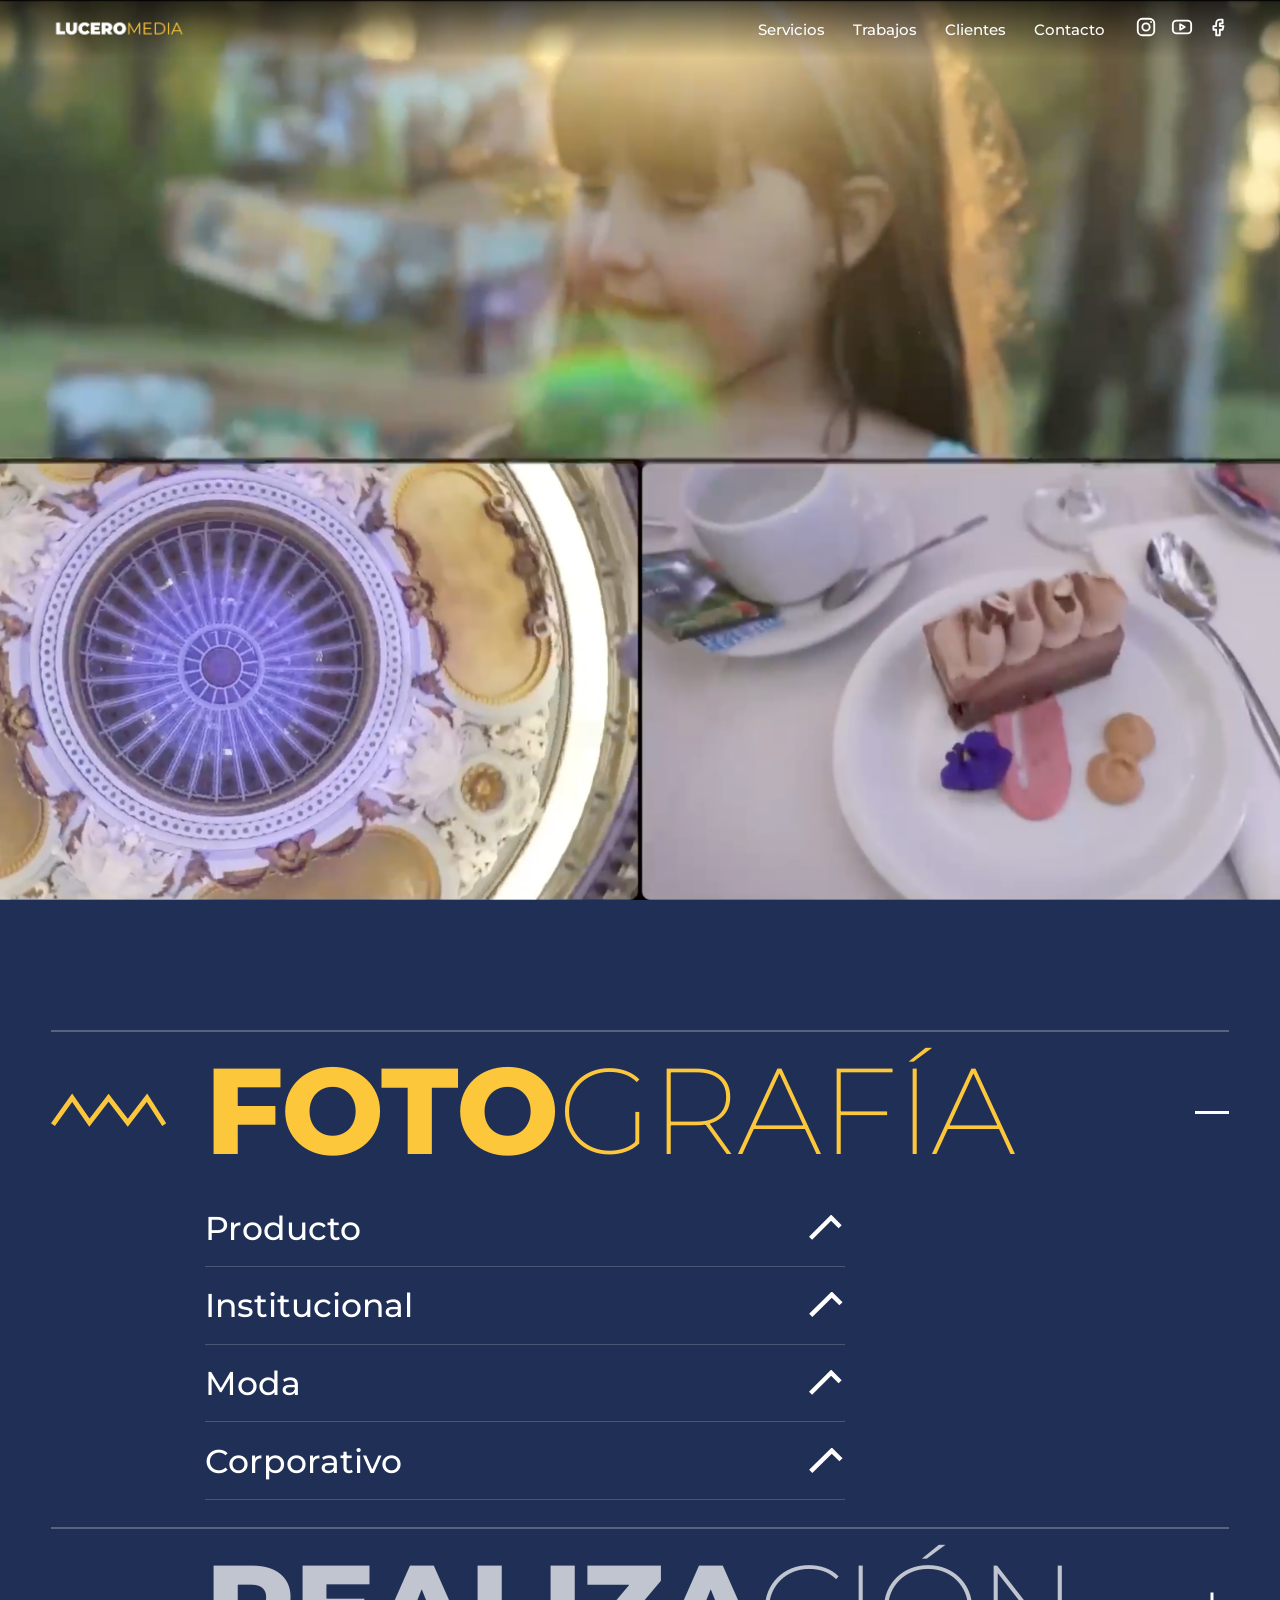
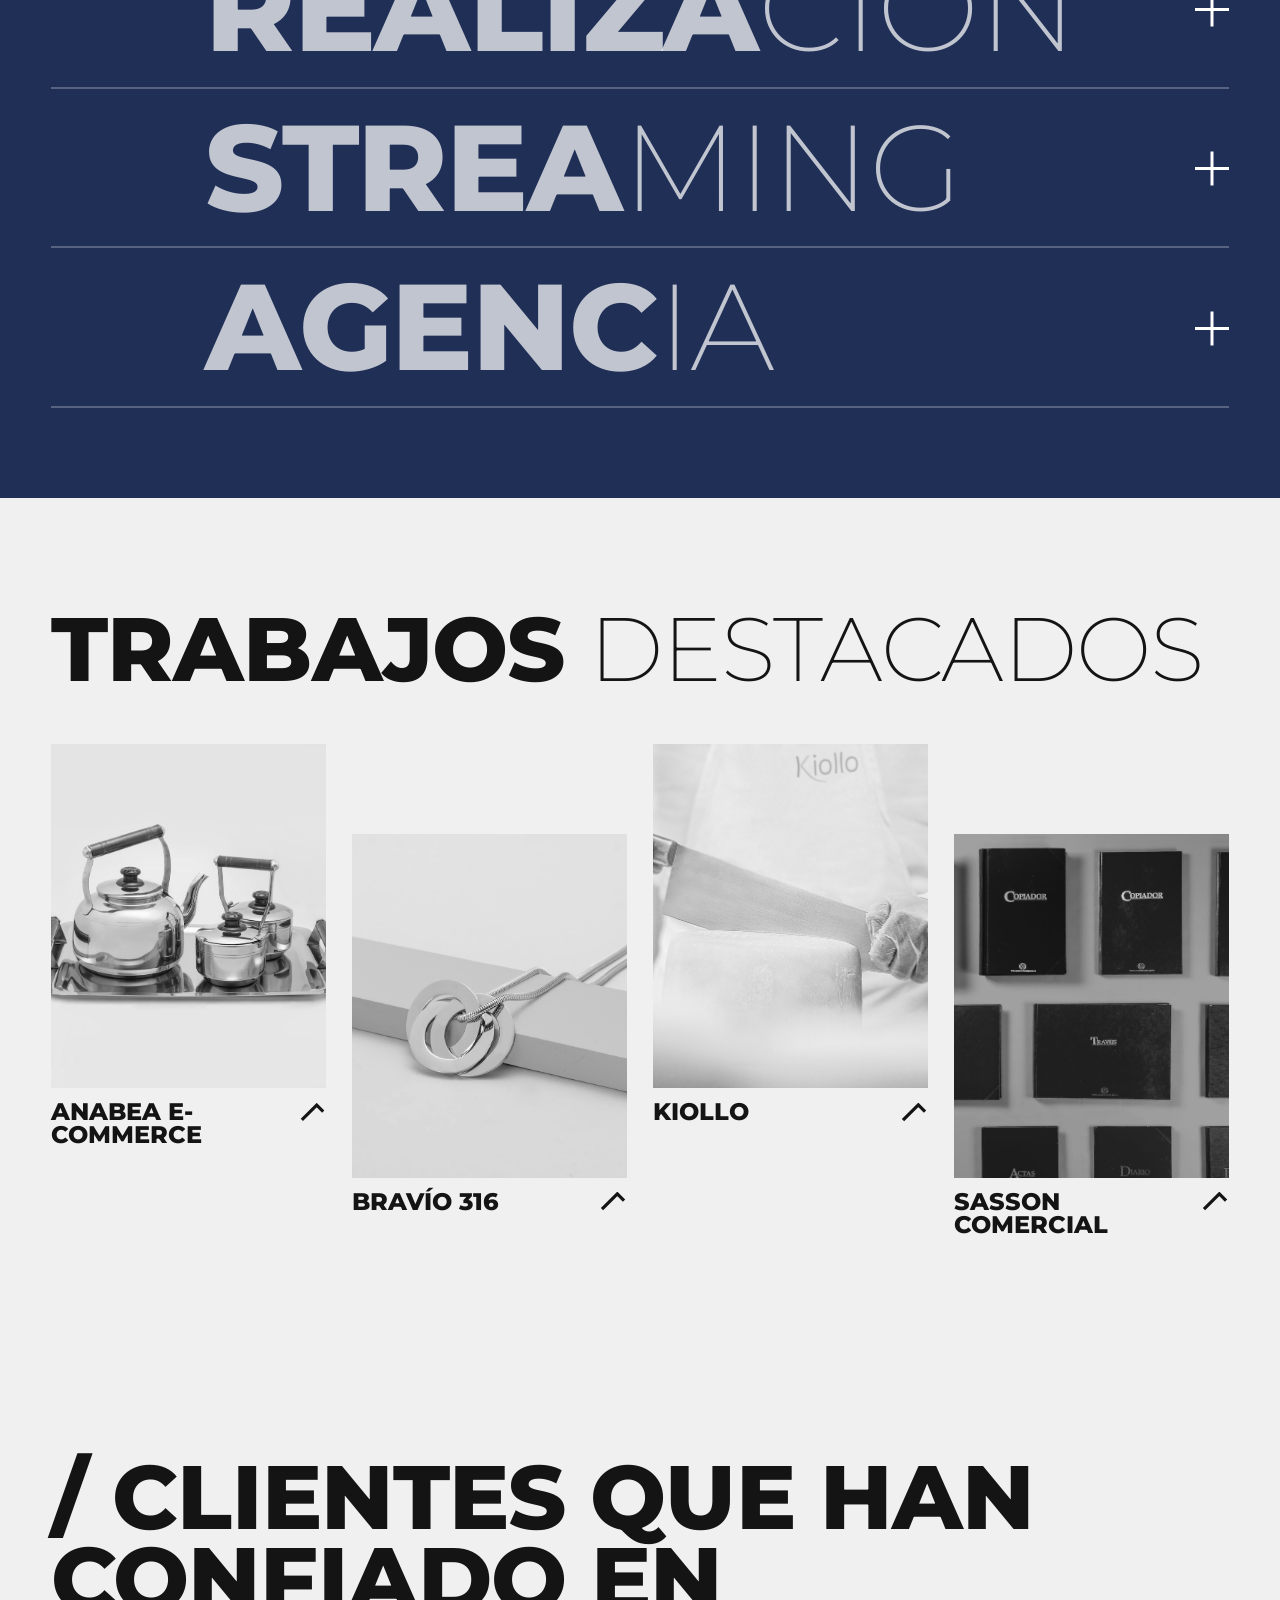
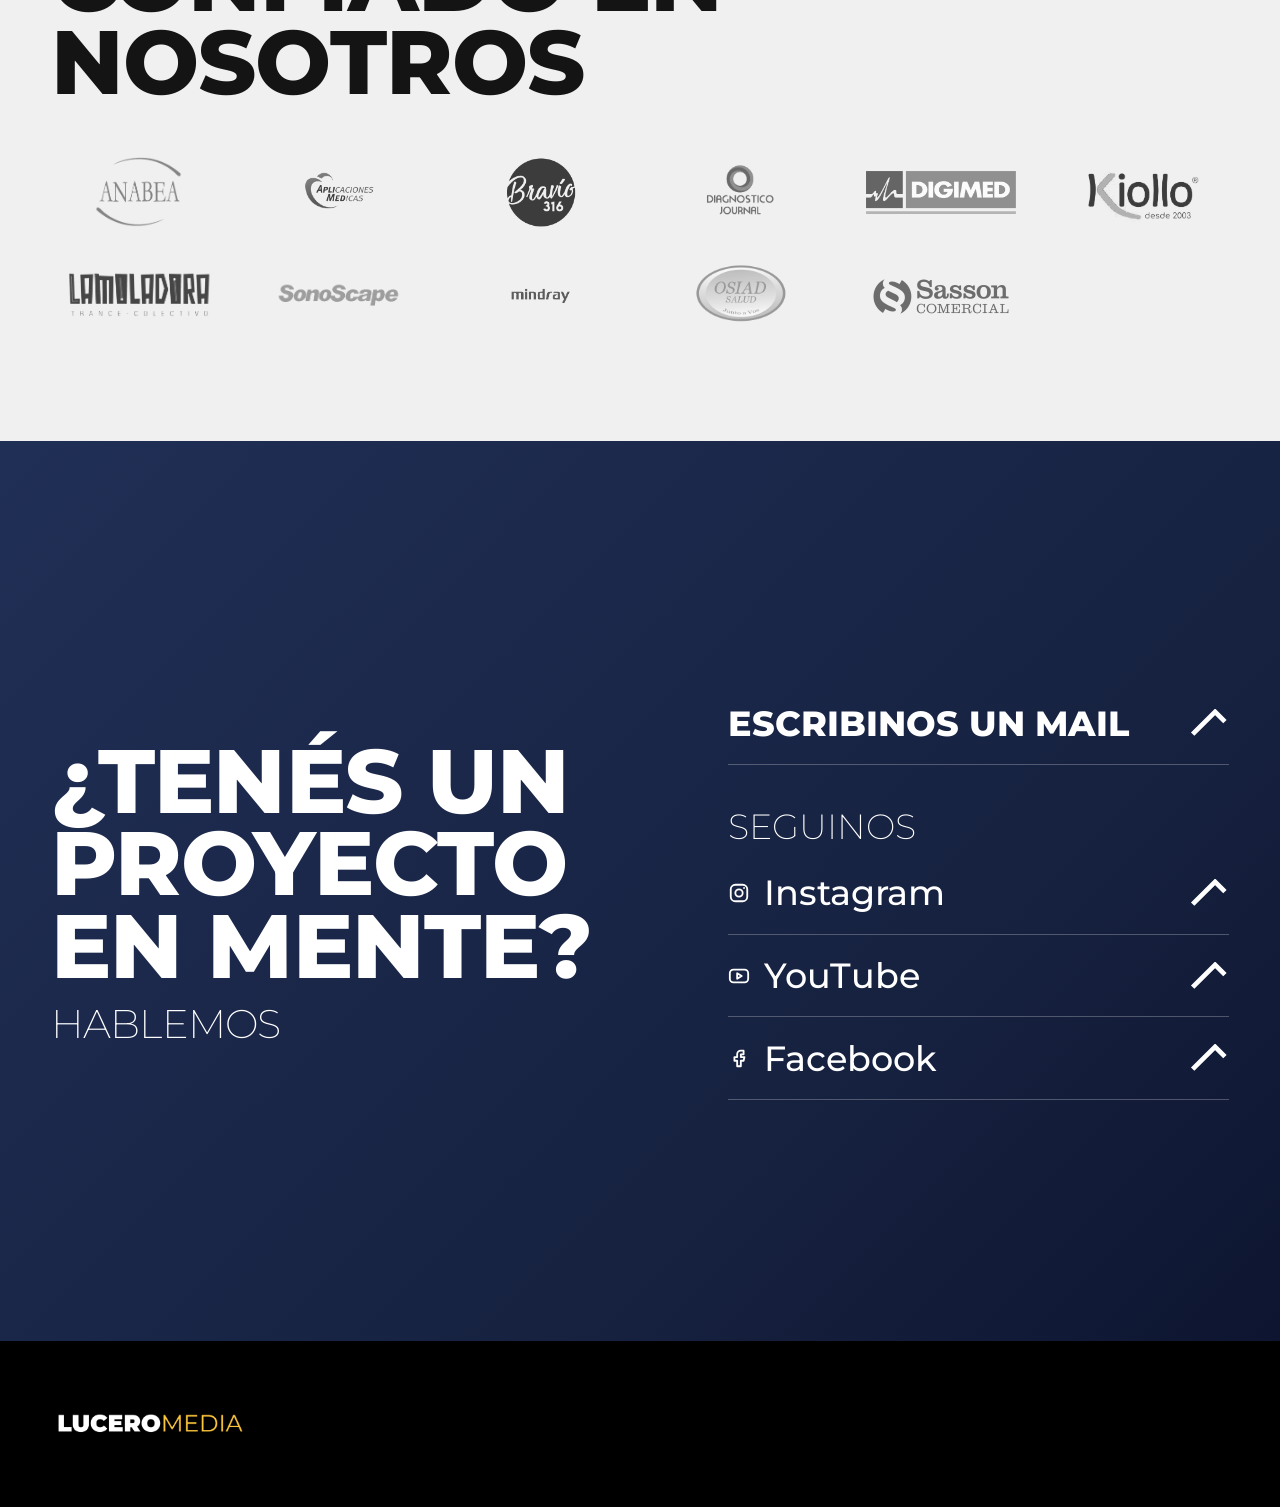
==== commit c0eb9896: "Logo y ajustes de diseño" ====
--- a/index.html
+++ b/index.html
@@ -86,7 +86,7 @@
 /* Clientes */
 #clientes{background:var(--gr)}
 .logos{display:grid;grid-template-columns:repeat(auto-fill,minmax(150px,1fr));gap:34px 26px;align-items:center}
-.logos div,.logos img{height:70px;object-fit:contain;filter:grayscale(1);opacity:.75}
+.logos div,.logos img{width:100%;max-width:150px;height:70px;margin:0 auto;object-fit:contain;filter:grayscale(1);opacity:.75}
 .logos div{display:grid;place-items:center;border:2px dashed #bbb;font-size:.75rem;font-weight:300;color:#777}
 
 /* Contacto */
@@ -169,8 +169,8 @@
 /* ===== Configuración: completá acá lo que falte ===== */
 const CFG={
  whatsapp:'',                         // ej: '5491112345678' (código de país, sin + ni espacios)
- mail:['luceromedia.ar','gmail.com'], // luego: ['hola','luceromedia.ar']
- redes:{linkedin:'',instagram:'https://www.instagram.com/luceromedia.ar/',youtube:'https://www.youtube.com/@luceromedia-ar',facebook:'',x:''}
+ mail:['hola','luceromedia.ar'],
+ redes:{linkedin:'',instagram:'https://www.instagram.com/luceromedia.ar/',youtube:'https://www.youtube.com/@luceromedia-ar',facebook:'https://www.facebook.com/luceromedia.ar/',x:''}
 };
 const PROD=[
  {k:'fotografia',a:'Foto',b:'grafía',s:['Producto','Institucional','Moda','Corporativo']},
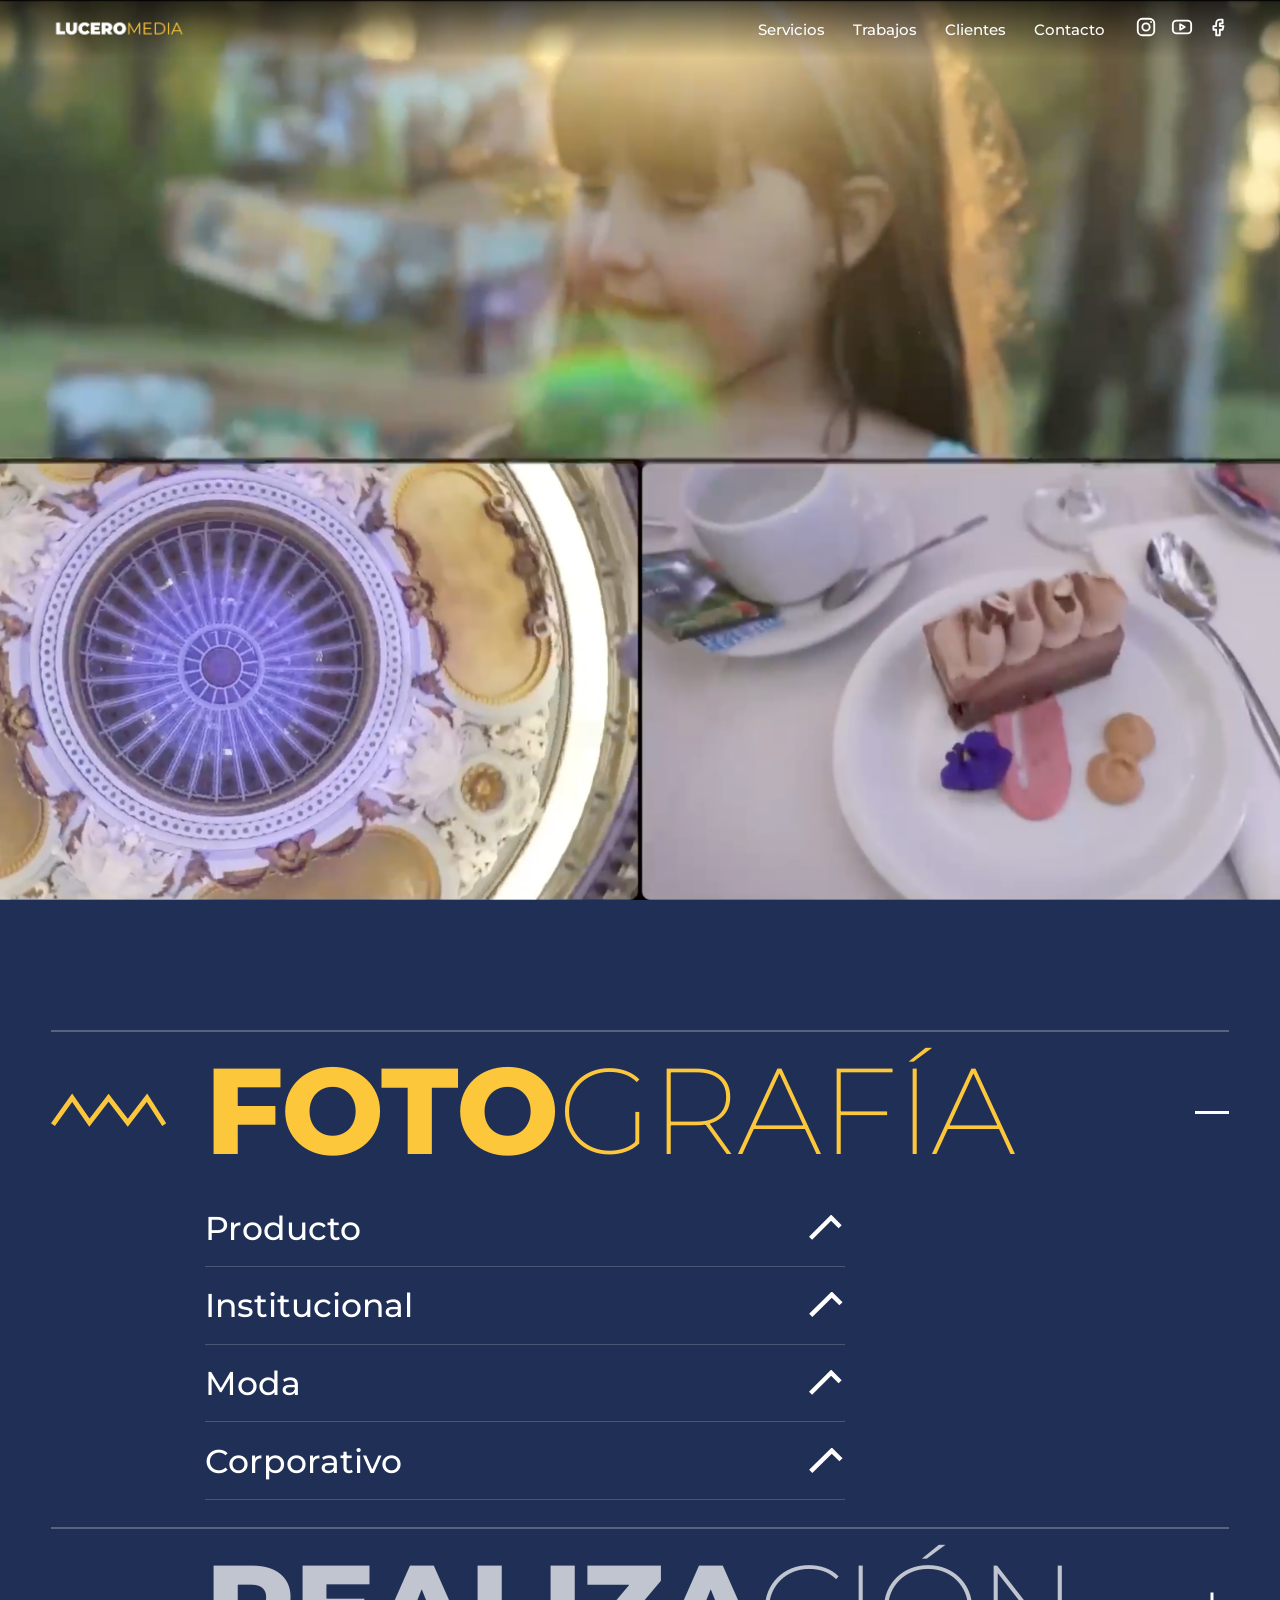
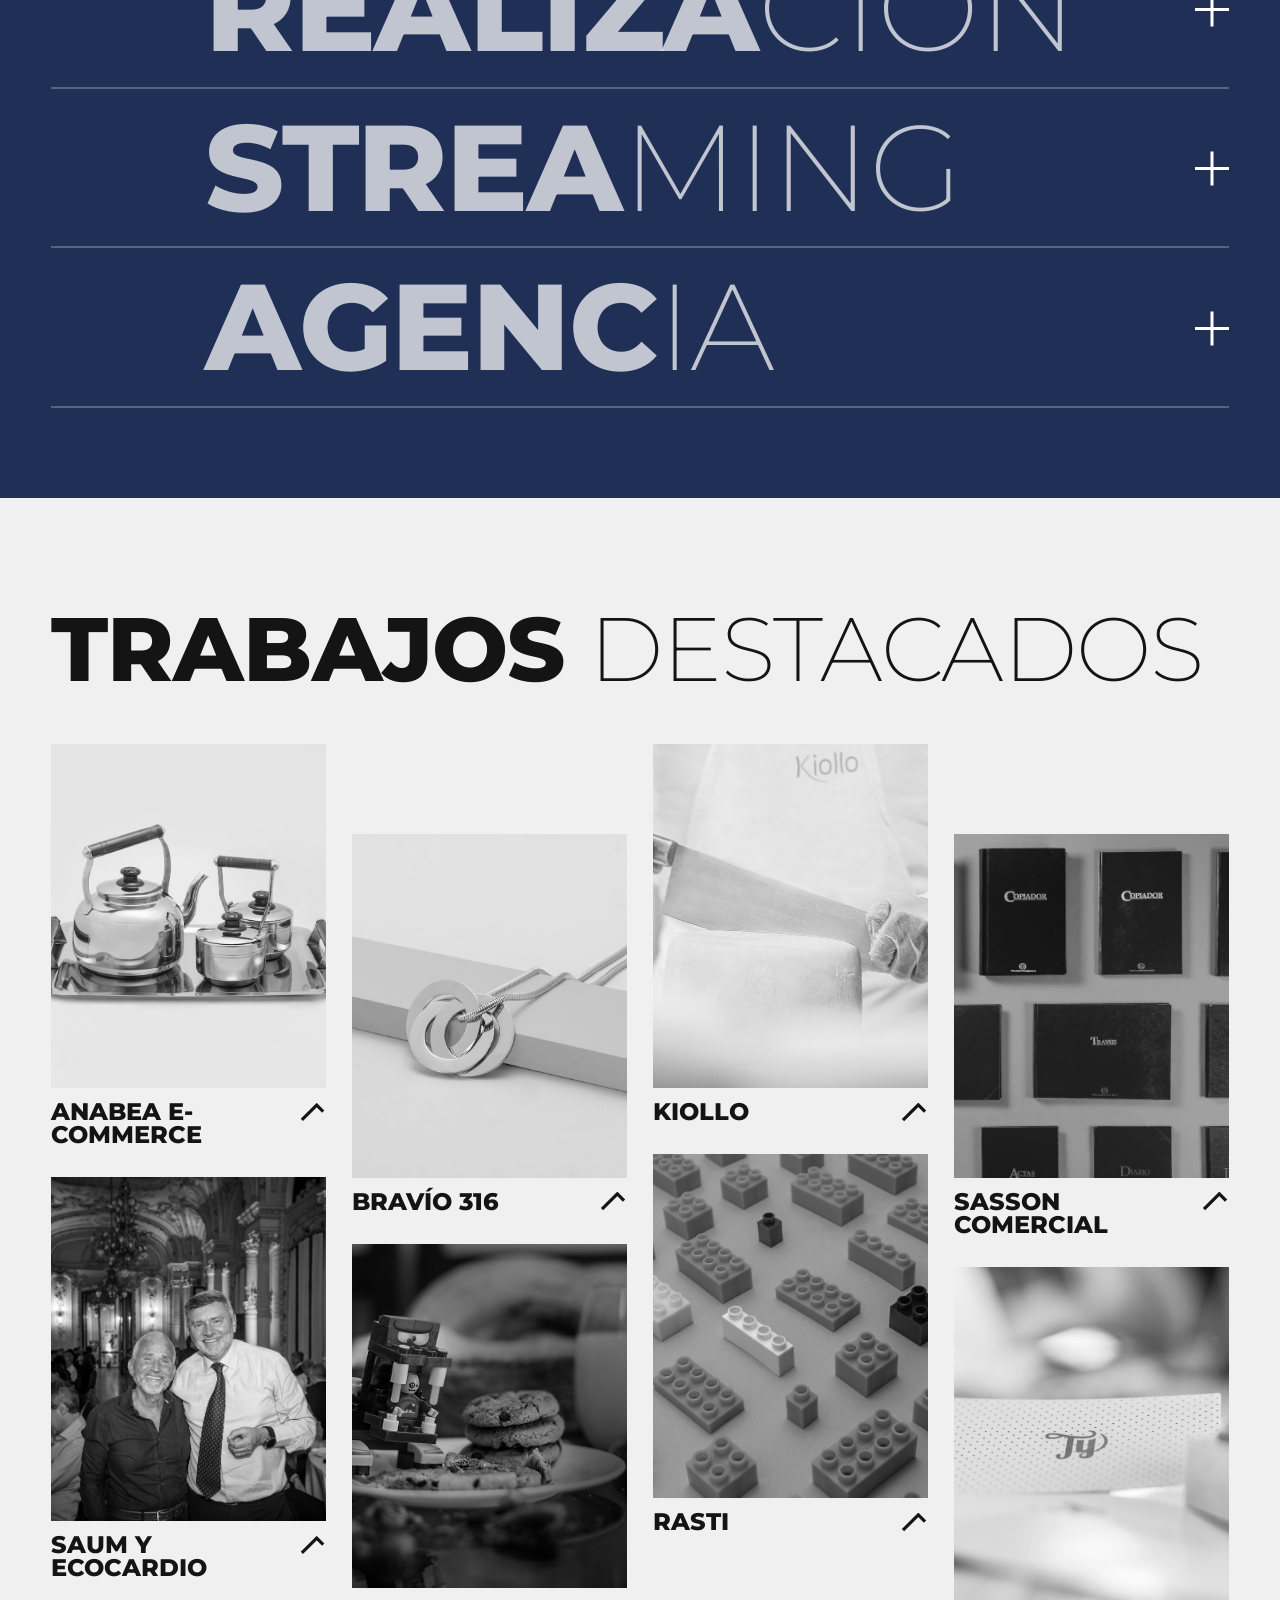
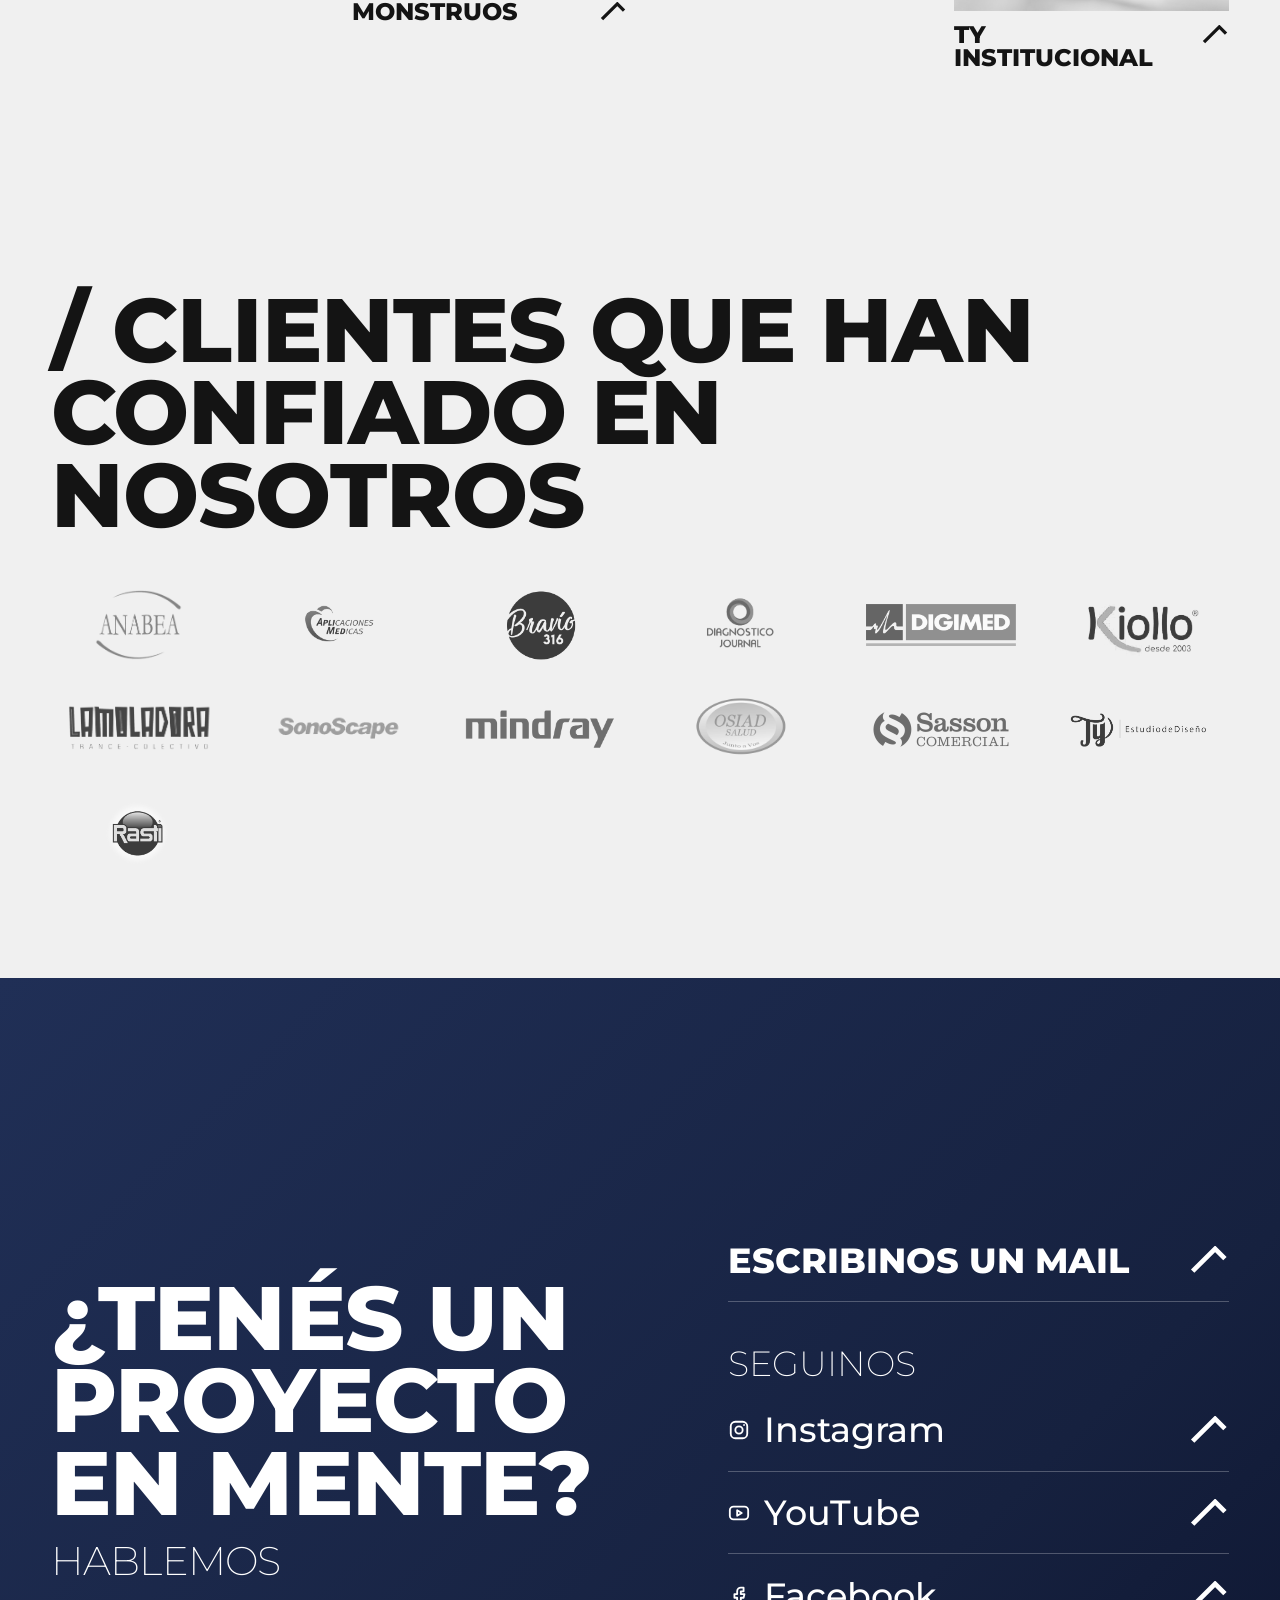
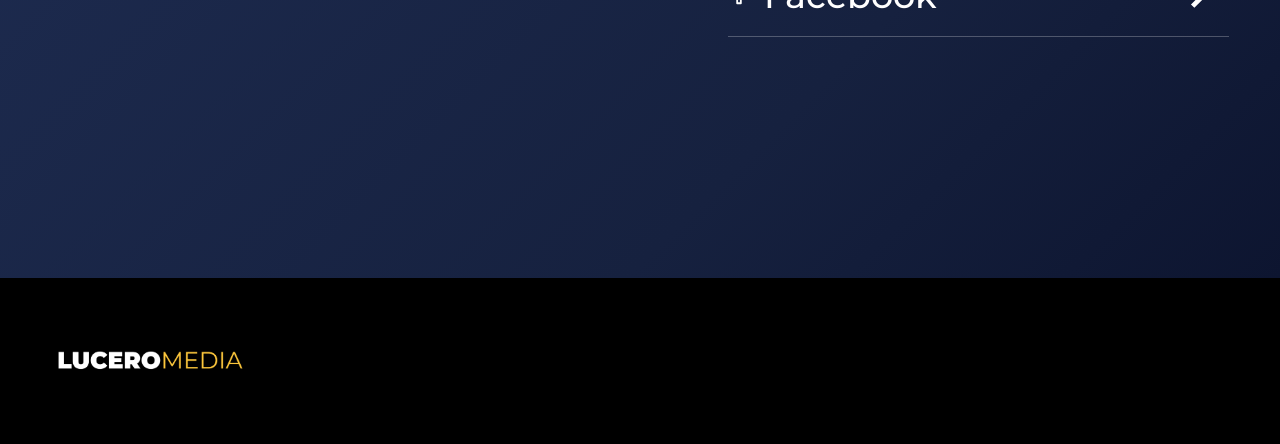
==== commit d2115ffc: "portadas mindray y sonoscape arreglo barra blanca en celular" ====
--- a/index.html
+++ b/index.html
@@ -112,6 +112,7 @@
  .bar nav{flex-direction:column;align-items:flex-start}
  .dd-menu{position:static;display:block;padding:6px 0 0 8px;background:none}
  .burger{position:relative;z-index:2}
+ .t{font-size:8vw;min-width:0}.zz{width:44px}
  .grid{flex-wrap:wrap}.col{flex:1 1 44%}.col:nth-child(even){margin-top:0}
  #contacto{grid-template-columns:1fr}
 }
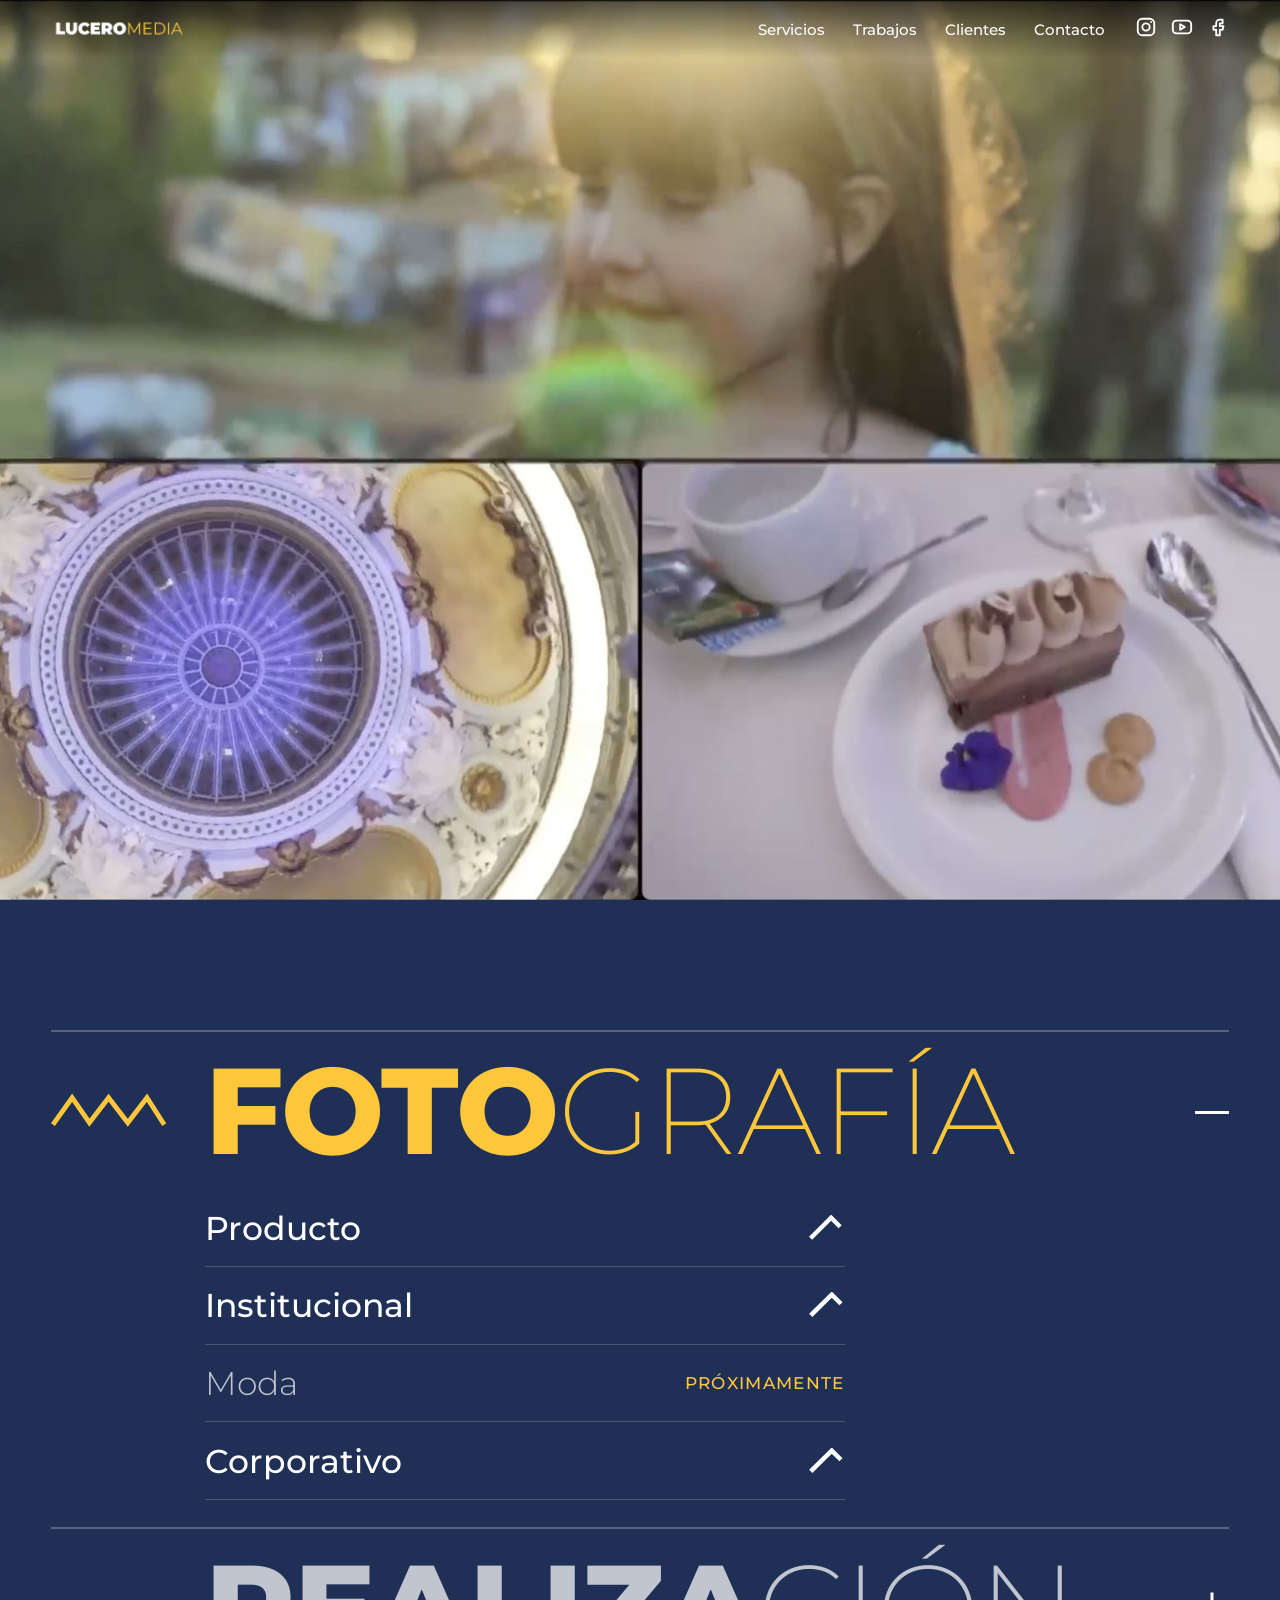
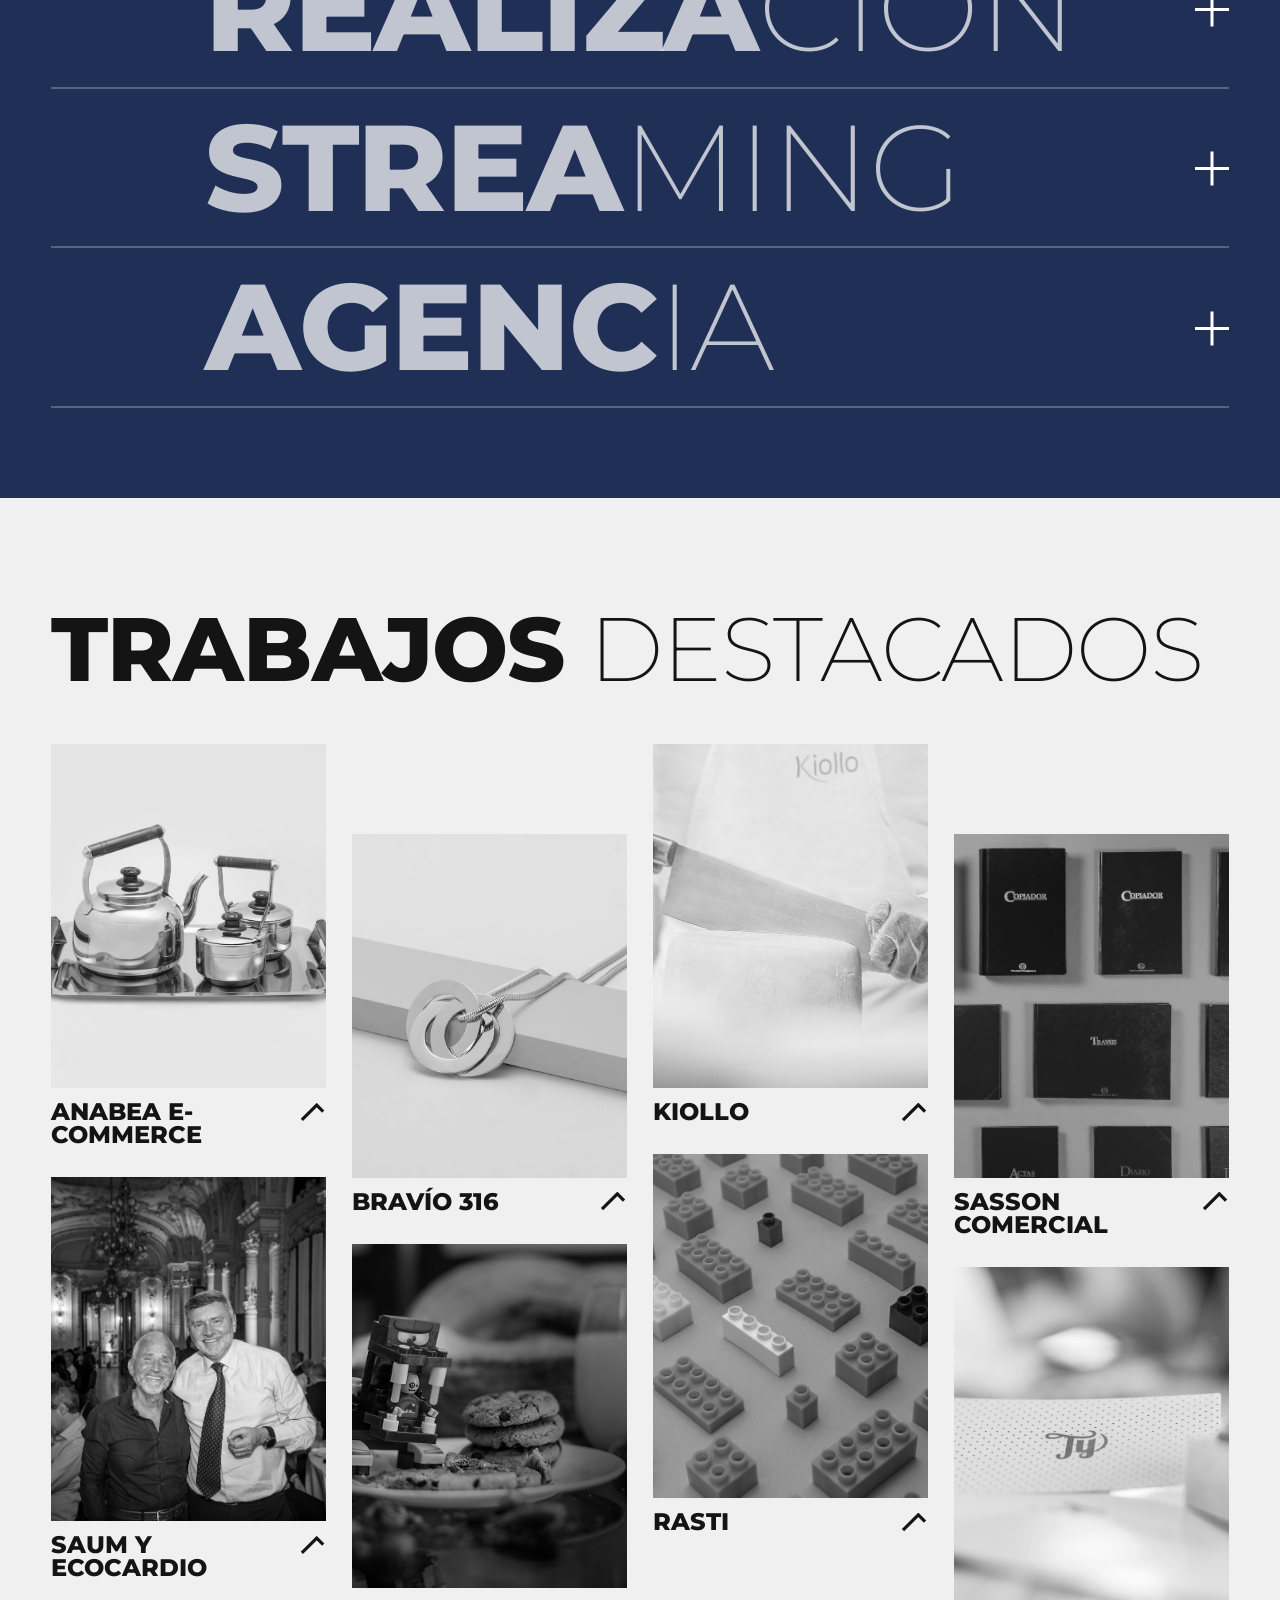
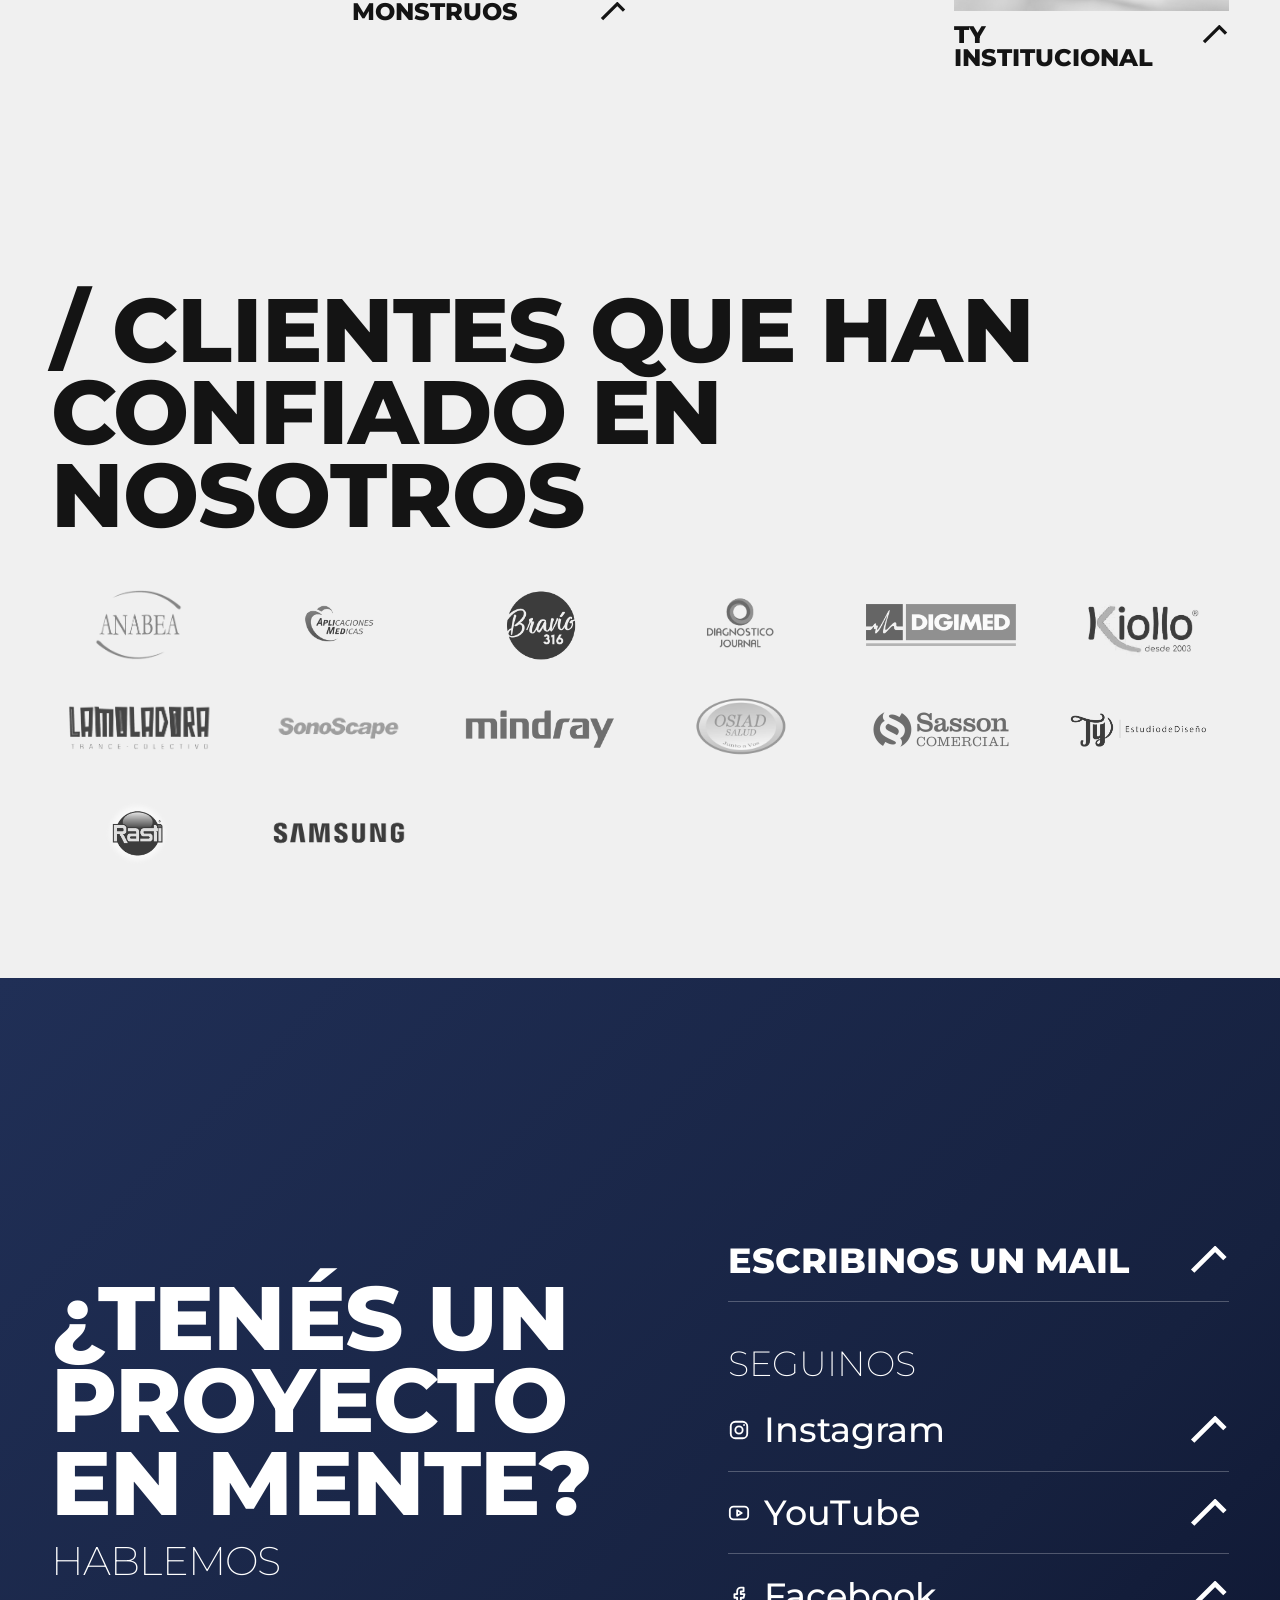
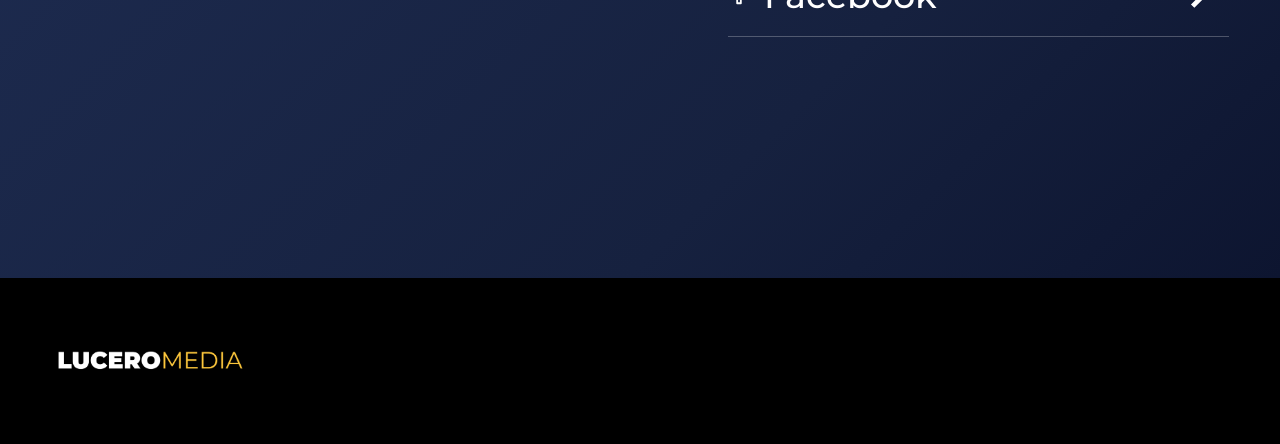
==== commit 92f2722a: "Imagenes de marca para preview" ====
--- a/index.html
+++ b/index.html
@@ -4,7 +4,23 @@
 <meta charset="utf-8">
 <meta name="viewport" content="width=device-width, initial-scale=1">
 <title>Lucero Media | Fotografía, realización audiovisual y streaming</title>
-<meta name="description" content="Fotografía, realización audiovisual y streaming para empresas.">
+<meta name="description" content="Fotografía, realización audiovisual y streaming para empresas. Contenido con mirada de cine y televisión.">
+<meta name="theme-color" content="#202F56">
+<link rel="canonical" href="https://luceromedia.ar/">
+<meta property="og:type" content="website">
+<meta property="og:site_name" content="Lucero Media">
+<meta property="og:locale" content="es_AR">
+<meta property="og:url" content="https://luceromedia.ar/">
+<meta property="og:title" content="Lucero Media | Fotografía, realización audiovisual y streaming">
+<meta property="og:description" content="Fotografía, realización audiovisual y streaming para empresas. Contenido con mirada de cine y televisión.">
+<meta property="og:image" content="https://luceromedia.ar/assets/media/og-image.jpg">
+<meta property="og:image:width" content="1200">
+<meta property="og:image:height" content="630">
+<meta property="og:image:alt" content="Lucero Media">
+<meta name="twitter:card" content="summary_large_image">
+<meta name="twitter:title" content="Lucero Media | Fotografía, realización audiovisual y streaming">
+<meta name="twitter:description" content="Fotografía, realización audiovisual y streaming para empresas. Contenido con mirada de cine y televisión.">
+<meta name="twitter:image" content="https://luceromedia.ar/assets/media/og-image.jpg">
 <link rel="icon" href="assets/logos/LM_logo_Isologo_Favicon.png">
 <link rel="preconnect" href="https://fonts.googleapis.com">
 <link rel="preconnect" href="https://fonts.gstatic.com" crossorigin>
@@ -68,6 +84,7 @@
 .sv-b a:hover{color:var(--am);border-color:var(--am)}
 .sv-b a:hover::after{transform:translate(5px,-5px)}
 .sv-b p{font-weight:300;color:#ffffffb8}
+.sv-b p span{font-size:.5em;font-weight:500;letter-spacing:.08em;text-transform:uppercase;color:var(--am)}
 @keyframes in{from{opacity:0;transform:translateY(18px)}to{opacity:1;transform:none}}
 
 /* Trabajos */
@@ -194,8 +211,9 @@
 $('#ml').href='mailto:'+CFG.mail.join('@'); /* el mail se arma por partes para que los robots no lo lean */
 
 /* Servicios */
+const HAY=c=>(typeof TRABAJOS!=='undefined'?TRABAJOS:[]).some(t=>(t.categorias||[]).includes(c));
 const zz='<svg class="zz" viewBox="0 0 120 40" aria-hidden="true"><polyline pathLength="1" points="2,34 22,6 40,32 60,6 80,32 100,6 118,34"/></svg>';
-$('#svl').innerHTML=PROD.map((p,i)=>`<div class="sv"><button class="sv-h" data-i="${i}" aria-expanded="false">${zz}<span class="t"><b>${p.a}</b><span>${p.b}</span></span><i class="pl"></i></button><div class="sv-b"><ul>${p.s.length?p.s.map((x,j)=>`<li style="--n:${j}"><a href="categoria.html?c=${p.k}-${slug(x)}">${x}</a></li>`).join(''):'<li style="--n:0"><p>En construcción</p></li>'}</ul></div></div>`).join('');
+$('#svl').innerHTML=PROD.map((p,i)=>`<div class="sv"><button class="sv-h" data-i="${i}" aria-expanded="false">${zz}<span class="t"><b>${p.a}</b><span>${p.b}</span></span><i class="pl"></i></button><div class="sv-b"><ul>${p.s.length?p.s.map((x,j)=>`<li style="--n:${j}">${HAY(p.k+'-'+slug(x))?`<a href="categoria.html?c=${p.k}-${slug(x)}">${x}</a>`:`<p>${x}<span>Próximamente</span></p>`}</li>`).join(''):'<li style="--n:0"><p>En construcción</p></li>'}</ul></div></div>`).join('');
 function show(i,toggle){document.querySelectorAll('.sv').forEach((el,j)=>{const on=j==i&&(toggle?!el.classList.contains('on'):true);el.classList.toggle('on',on);el.querySelector('button').setAttribute('aria-expanded',on)})}
 $('#svl').addEventListener('click',e=>{const b=e.target.closest('.sv-h');if(b)show(+b.dataset.i,true)});
 show(0);
